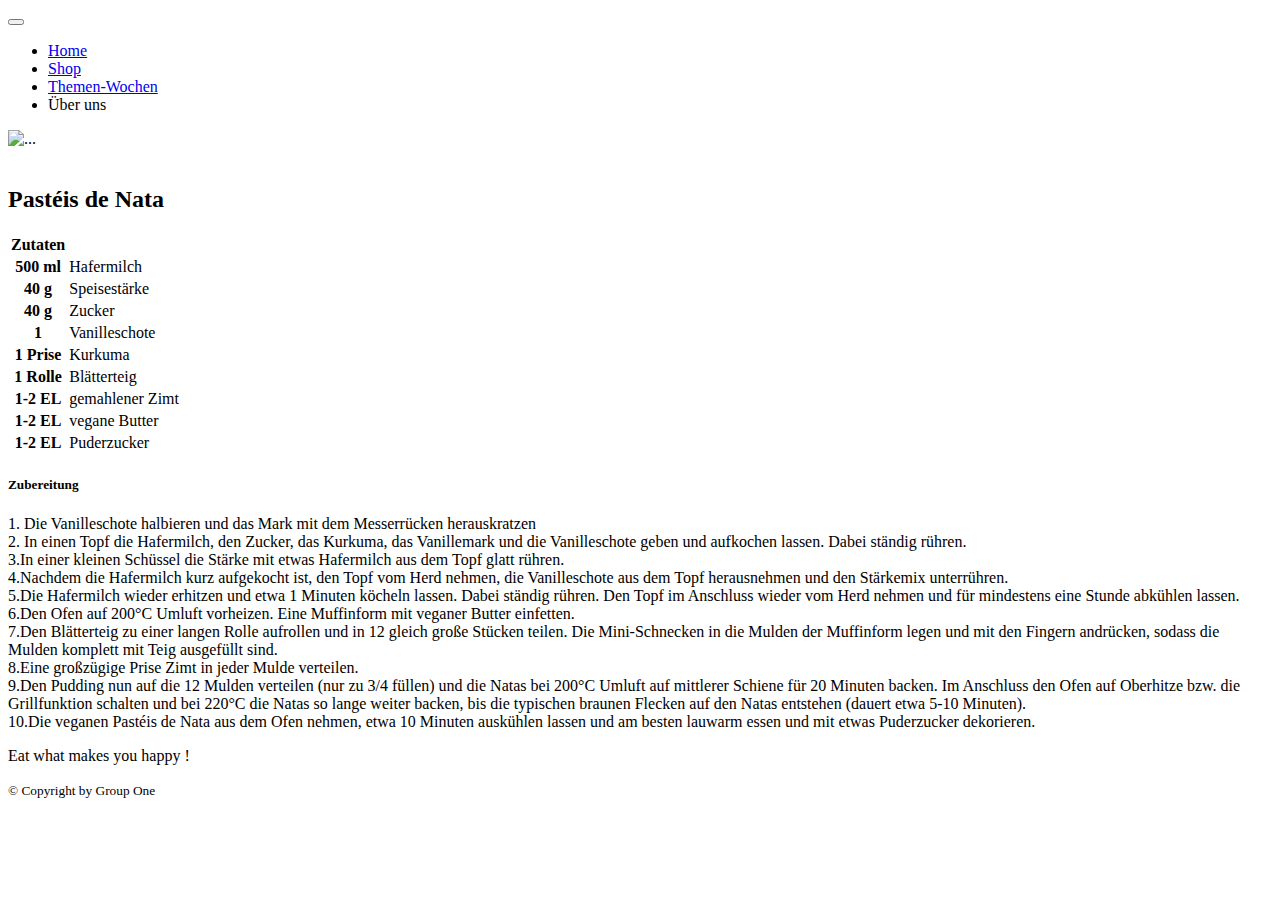
==== index.html @ 095f592e "Erster push Lukas-Branch" ====
<!DOCTYPE html>
<html lang="en">
<head>
    <meta charset="UTF-8">
    <meta http-equiv="X-UA-Compatible" content="IE=edge">
    <meta name="viewport" content="width=device-width, initial-scale=1.0">
    <link rel="stylesheet" href="https://cdnjs.cloudflare.com/ajax/libs/font-awesome/4.7.0/css/font-awesome.min.css">
    <link href="https://cdn.jsdelivr.net/npm/bootstrap@5.3.0-alpha1/dist/css/bootstrap.min.css" rel="stylesheet" integrity="sha384-GLhlTQ8iRABdZLl6O3oVMWSktQOp6b7In1Zl3/Jr59b6EGGoI1aFkw7cmDA6j6gD" crossorigin="anonymous">
    <title>Cookbook</title>
</head>
<nav class="navbar navbar-expand-lg bg-dark ">
  <div class="container-fluid ">
    <a class="navbar-brand text-light" href="#"><ion-icon name="pizza-outline"></ion-icon></a>
    <button class="navbar-toggler" type="button" data-bs-toggle="collapse" data-bs-target="#navbarNav" aria-controls="navbarNav" aria-expanded="false" aria-label="Toggle navigation">
      <span class="navbar-toggler-icon "></span>
    </button>
    <div class="collapse navbar-collapse" id="navbarNav">
      <ul class="navbar-nav">
        <li class="nav-item">
          <a class="nav-link active text-light" aria-current="page" href="#">Home</a>
        </li>
        <li class="nav-item">
          <a class="nav-link text-light" href="#">Shop</a>
        </li>
        <li class="nav-item">
          <a class="nav-link text-light" href="#">Themen-Wochen</a>
        </li>
        <li class="nav-item">
          <a class="nav-link text-light">Über uns</a>
        </li>
      </ul>
    </div>
  </div>
</nav>
<body>
  </div>
  <div class="container text-center">
    <div class="row justify-content-md-center">
      <div class="col">
      </div>
      <div class="col-md-8 mt-5"> 
        <img src="https://images.unsplash.com/photo-1588685677649-06a3c1d32783?ixlib=rb-4.0.3&ixid=MnwxMjA3fDB8MHxwaG90by1wYWdlfHx8fGVufDB8fHx8&auto=format&fit=crop&w=711&q=80"
        class="img-fluid" alt="..."> 
        <br> <br>
        <h2>Pastéis de Nata</h2>
      </div>
    <div class="col"> 
    </div>
  </div>
  <div class="container text-center">
    <div class="row justify-content-md-center">
      <div class="col-md-1">
      </div>
      <div class="col-md-3">
        <div class="table-responsive-md-3">
          <table class="table">
            <thead>
              <tr>
                <th scope="col">Zutaten</th>
              </tr>
            </thead>
            <tbody>
              <tr>
                <th scope="row">500 ml</th>
                <td>Hafermilch</td>
              </tr>
              <tr>
                <th scope="row">40 g</th>
                <td>Speisestärke</td>
              </tr>
              <tr>
                <th scope="row">40 g</th>
                <td>Zucker</td>
                </tr>
              <tr>
                <th scope="row">1</th>
                <td>Vanilleschote</td>
              </tr>
              <tr>
                <th scope="row">1 Prise</th>
                <td>Kurkuma</td>
              </tr>
              <tr>
                <th scope="row">1 Rolle</th>
                <td>Blätterteig</td>
              </tr>
              <tr>
                <th scope="row">1-2 EL</th>
                <td>gemahlener Zimt</td>
              </tr>
              <tr>
                <th scope="row">1-2 EL</th>
                <td>vegane Butter</td>
              </tr>
              <tr>
                <th scope="row">1-2 EL</th>
                <td>Puderzucker</td>
              </tr>
            </tbody>
          </table>
        </div>
      </div>
      <div class="col-md-1">
      </div>
      <div class="col-md-5">
        <h5>Zubereitung</h5>
        <div class="container text-center">
          <div class="row text-start mb-3">
              1. Die Vanilleschote halbieren und das Mark mit dem Messerrücken herauskratzen
            </div>
            <div class="row text-start mb-3">
              2. In einen Topf die Hafermilch, den Zucker, das Kurkuma, das Vanillemark und die Vanilleschote geben und aufkochen lassen. Dabei ständig rühren.
            </div>
            <div class="row text-start mb-3">
              3.In einer kleinen Schüssel die Stärke mit etwas Hafermilch aus dem Topf glatt rühren.
            </div>
            <div class="row text-start mb-3">
              4.Nachdem die Hafermilch kurz aufgekocht ist, den Topf vom Herd nehmen, die Vanilleschote aus dem Topf herausnehmen und den Stärkemix unterrühren.
            </div>
            <div class="row text-start mb-3">
              5.Die Hafermilch wieder erhitzen und etwa 1 Minuten köcheln lassen. Dabei ständig rühren. Den Topf im Anschluss wieder vom Herd nehmen und für mindestens eine Stunde abkühlen lassen.
            </div>
            <div class="row text-start mb-3">
              6.Den Ofen auf 200°C Umluft vorheizen. Eine Muffinform mit veganer Butter einfetten.
            </div>
            <div class="row text-start mb-3">
              7.Den Blätterteig zu einer langen Rolle aufrollen und in 12 gleich große Stücken teilen. Die Mini-Schnecken in die Mulden der Muffinform legen und mit den Fingern andrücken, sodass die Mulden komplett mit Teig ausgefüllt sind.
            </div>
            <div class="row text-start mb-3">
              8.Eine großzügige Prise Zimt in jeder Mulde verteilen.
            </div>
            <div class="row text-start mb-3">
              9.Den Pudding nun auf die 12 Mulden verteilen (nur zu 3/4 füllen) und die Natas bei 200°C Umluft auf mittlerer Schiene für 20 Minuten backen. Im Anschluss den Ofen auf Oberhitze bzw. die Grillfunktion schalten und bei 220°C die Natas so lange weiter backen, bis die typischen braunen Flecken auf den Natas entstehen (dauert etwa 5-10 Minuten).
            </div>
            <div class="row text-start mb-3">
              10.Die veganen Pastéis de Nata aus dem Ofen nehmen, etwa 10 Minuten auskühlen lassen und am besten lauwarm essen und mit etwas Puderzucker dekorieren.
            </div>
          </div>
      </div>

    
    </div>
  </div>

  <footer class="bg-dark py-4 mt-5">
    <div class="container text-light text-center">
      <p class="display-5 mb-3" > Eat what makes you happy !</p>
      <small class="text-white-50">&copy; Copyright by Group One</small>
    </div>
  </footer>
  <script type="module" src="https://unpkg.com/ionicons@5.5.2/dist/ionicons/ionicons.esm.js"></script>
<script nomodule src="https://unpkg.com/ionicons@5.5.2/dist/ionicons/ionicons.js"></script>
</body>


</html>
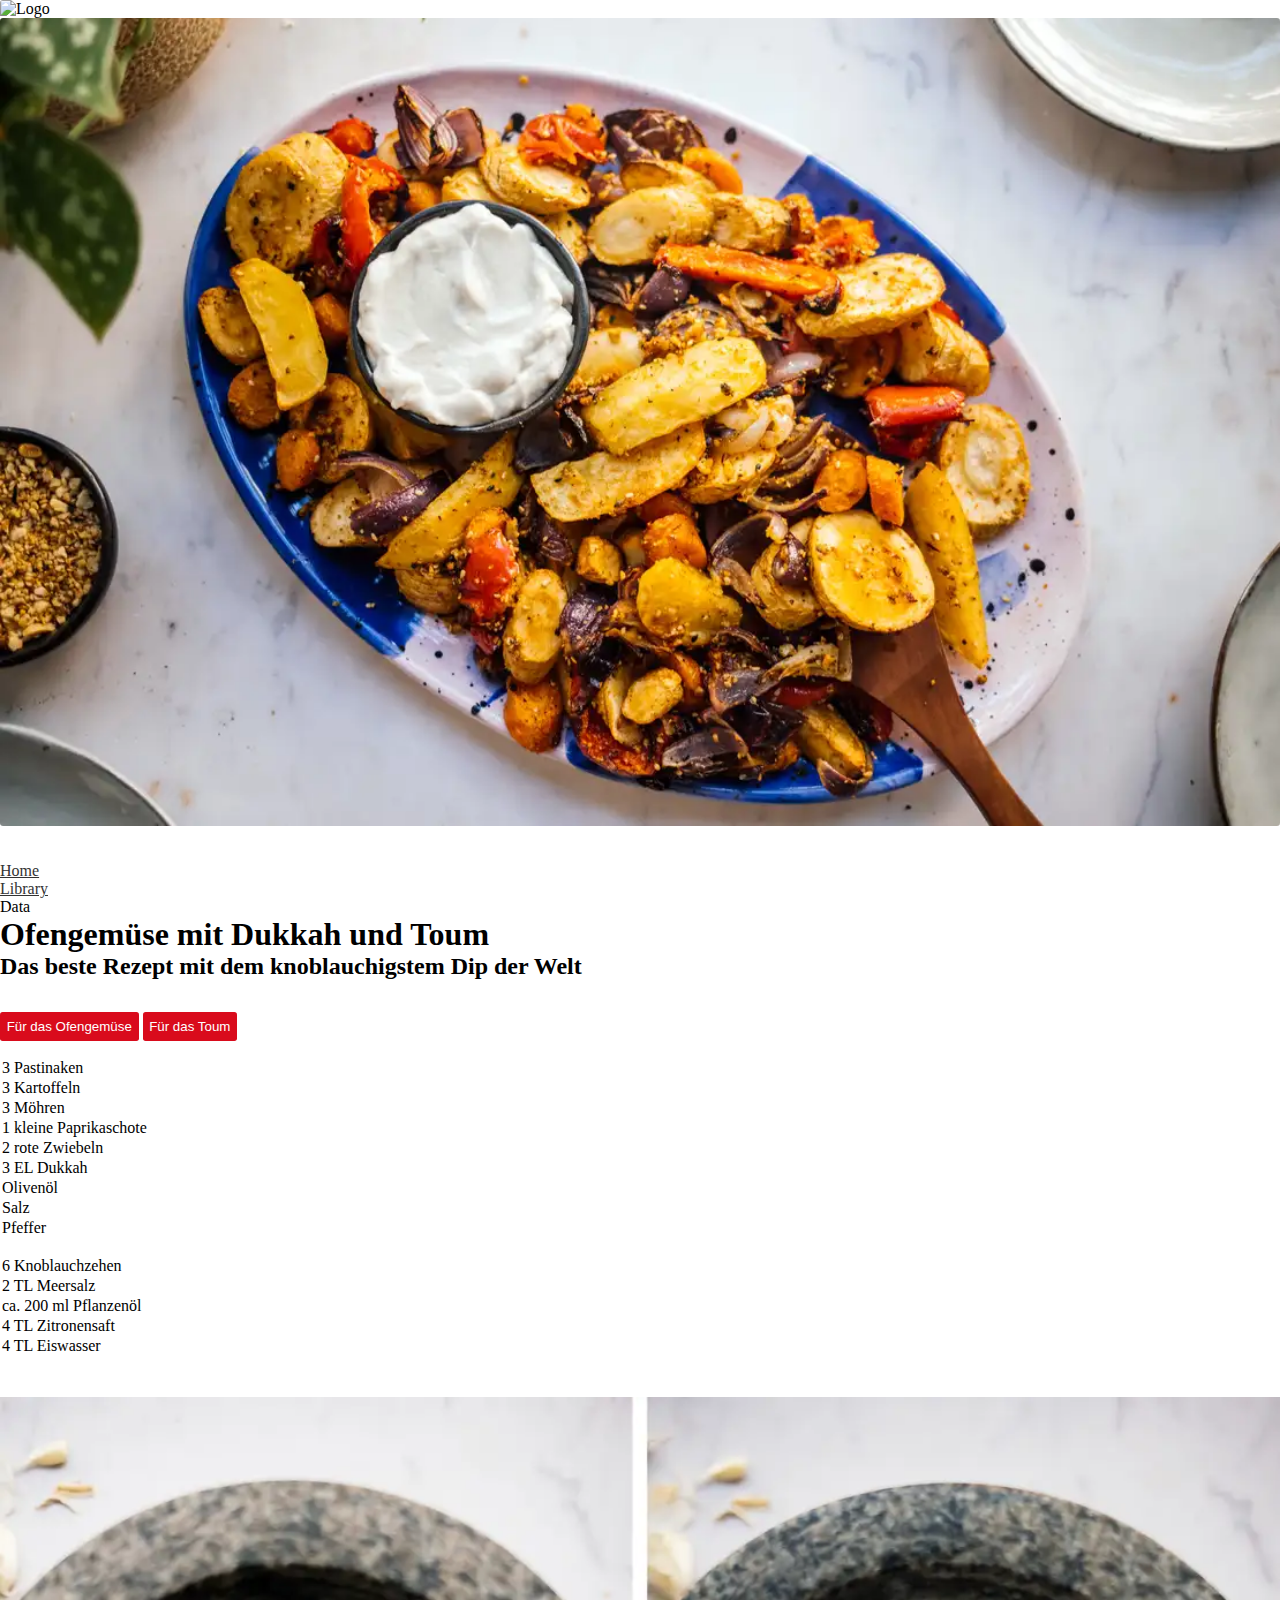
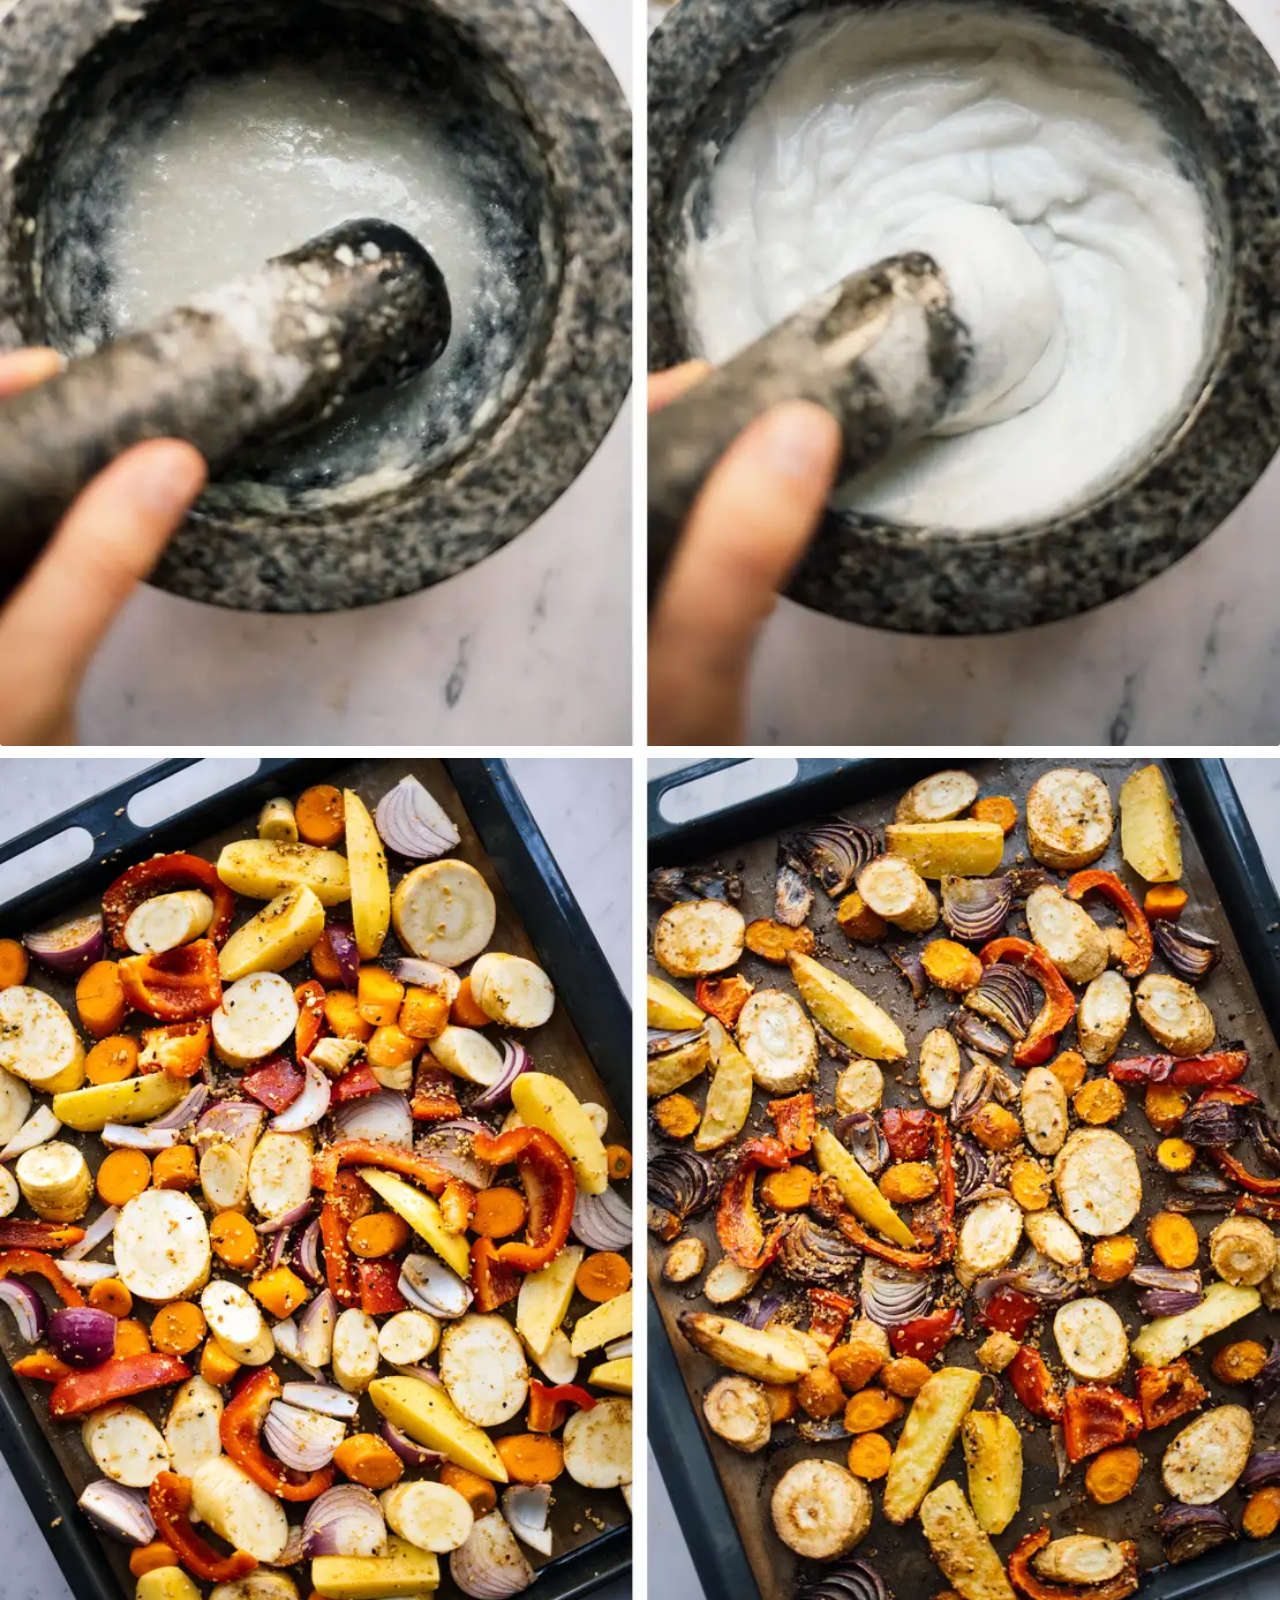
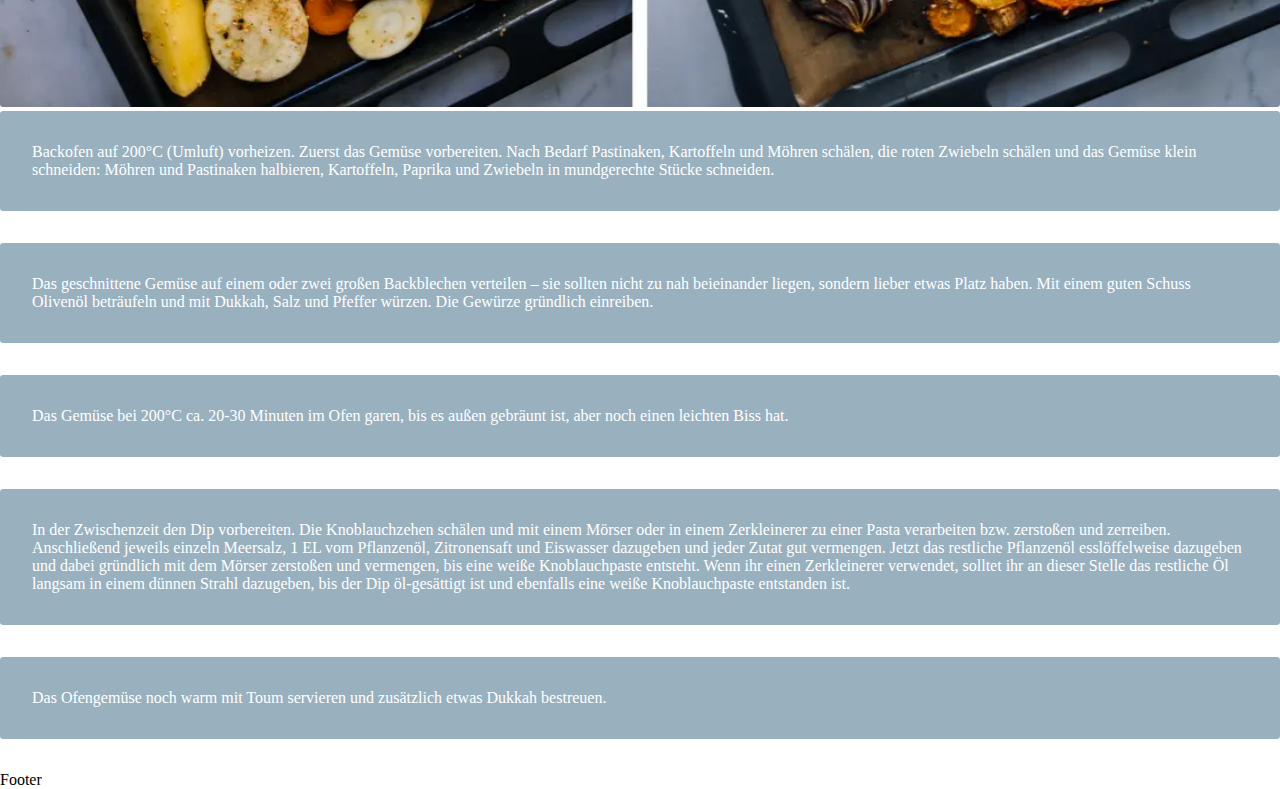
==== commit 716d9689: "Micha_rezept" ====
--- a/index.html
+++ b/index.html
@@ -4,153 +4,133 @@
     <meta charset="UTF-8">
     <meta http-equiv="X-UA-Compatible" content="IE=edge">
     <meta name="viewport" content="width=device-width, initial-scale=1.0">
-    <link rel="stylesheet" href="https://cdnjs.cloudflare.com/ajax/libs/font-awesome/4.7.0/css/font-awesome.min.css">
+    <link rel="stylesheet" href="style.css">
     <link href="https://cdn.jsdelivr.net/npm/bootstrap@5.3.0-alpha1/dist/css/bootstrap.min.css" rel="stylesheet" integrity="sha384-GLhlTQ8iRABdZLl6O3oVMWSktQOp6b7In1Zl3/Jr59b6EGGoI1aFkw7cmDA6j6gD" crossorigin="anonymous">
-    <title>Cookbook</title>
+    <title>Document</title>
 </head>
-<nav class="navbar navbar-expand-lg bg-dark ">
-  <div class="container-fluid ">
-    <a class="navbar-brand text-light" href="#"><ion-icon name="pizza-outline"></ion-icon></a>
-    <button class="navbar-toggler" type="button" data-bs-toggle="collapse" data-bs-target="#navbarNav" aria-controls="navbarNav" aria-expanded="false" aria-label="Toggle navigation">
-      <span class="navbar-toggler-icon "></span>
-    </button>
-    <div class="collapse navbar-collapse" id="navbarNav">
-      <ul class="navbar-nav">
-        <li class="nav-item">
-          <a class="nav-link active text-light" aria-current="page" href="#">Home</a>
-        </li>
-        <li class="nav-item">
-          <a class="nav-link text-light" href="#">Shop</a>
-        </li>
-        <li class="nav-item">
-          <a class="nav-link text-light" href="#">Themen-Wochen</a>
-        </li>
-        <li class="nav-item">
-          <a class="nav-link text-light">Über uns</a>
-        </li>
-      </ul>
+<body>
+<div class="container-fluid"></div>
+    
+<div class="row">
+        <div class="col-md-8 mx-auto">
+            <div><img src="" alt="Logo"></div>
+        </div>
+    
+    <div class="row">
+        <div class="col-md-8 mx-auto">
+            <div>
+                <img src="img/ofengemuese-07.webp" alt="" width="100%">
+            </div>
+            <nav aria-label="breadcrumb">
+                <ol class="breadcrumb">
+                    <li class="breadcrumb-item"><a href="#">Home</a></li>
+                    <li class="breadcrumb-item"><a href="#">Library</a></li>
+                    <li class="breadcrumb-item active" aria-current="page">Data</li>
+                </ol>
+            </nav>
+            <div>
+                <h1>Ofengemüse mit Dukkah und Toum</h1>
+                <h2>Das beste Rezept mit dem knoblauchigstem Dip der Welt</h2>
+            </div>
     </div>
-  </div>
-</nav>
-<body>
-  </div>
-  <div class="container text-center">
-    <div class="row justify-content-md-center">
-      <div class="col">
-      </div>
-      <div class="col-md-8 mt-5"> 
-        <img src="https://images.unsplash.com/photo-1588685677649-06a3c1d32783?ixlib=rb-4.0.3&ixid=MnwxMjA3fDB8MHxwaG90by1wYWdlfHx8fGVufDB8fHx8&auto=format&fit=crop&w=711&q=80"
-        class="img-fluid" alt="..."> 
-        <br> <br>
-        <h2>Pastéis de Nata</h2>
-      </div>
-    <div class="col"> 
+    
+    <div class="row">      
+            <div class="col-md-8 mx-auto">
+                
+                <div class="row content">
+                <div class="col-4">
+                    
+                        <button class="btn-rezept" type="button" data-bs-toggle="collapse" data-bs-target="#ofengemuese" aria-expanded="false" aria-controls="ofengemuese">
+                    Für das Ofengemüse
+                    </button>
+                    
+                    <button class="btn-rezept" type="button" data-bs-toggle="collapse" data-bs-target="#toum" aria-expanded="false" aria-controls="toum">
+                    Für das Toum
+                    </button>
+                    
+                    <div class="collapse" id="ofengemuese">
+                        <div class="card card-body">
+                            <table class="table">
+                            <tbody>
+                            <tr>
+                                <td>3 Pastinaken</td>
+                            </tr>
+                            <tr>
+                                <td>3 Kartoffeln</td>
+                            </tr>
+                            <tr>
+                                <td>3 Möhren</td>
+                            </tr>
+                            <tr>
+                                <td>1 kleine Paprikaschote</td>
+                            </tr>
+                            <tr>
+                                <td>2 rote Zwiebeln</td>
+                            </tr>
+                            <tr>
+                                <td>3 EL Dukkah</td>
+                            </tr>
+                            <tr>
+                                <td>Olivenöl</td>
+                            </tr>
+                            <tr>
+                                <td>Salz</td>
+                            </tr>
+                            <tr>
+                                <td>Pfeffer</td>
+                            </tr>
+                            </tbody>
+                            </table>
+                        </div>
+                    </div>
+
+                    <div class="collapse" id="toum">
+                        <div class="card card-body">
+                            <table class="table">
+                            <tbody>
+                            <tr>
+                                <td>6 Knoblauchzehen</td>
+                            </tr>
+                            <tr>
+                                <td>2 TL Meersalz</td>
+                            </tr>
+                            <tr>
+                                <td>ca. 200 ml Pflanzenöl</td>
+                            </tr>
+                            <tr>
+                                <td>4 TL Zitronensaft</td>
+                            </tr>
+                            <tr>
+                                <td>4 TL Eiswasser</td>
+                            </tr>
+                            </tbody>
+                            </table>
+                        </div>
+                    </div>
+                    <div class="gallery">
+                        <img src="img/ofengemuese-hoch2.webp" alt="" width="100%">
+                        <img src="img/ofengemuese-hoch1.webp" alt="" width="100%">
+                    </div>                   
+                </div>
+            
+            <div class="col-8 zubereitung">
+                <p>Backofen auf 200°C (Umluft) vorheizen. Zuerst das Gemüse vorbereiten. Nach Bedarf Pastinaken, Kartoffeln und Möhren schälen, die roten Zwiebeln schälen und das Gemüse klein schneiden: Möhren und Pastinaken halbieren, Kartoffeln, Paprika und Zwiebeln in mundgerechte Stücke schneiden.</p>
+
+                <p>Das geschnittene Gemüse auf einem oder zwei großen Backblechen verteilen – sie sollten nicht zu nah beieinander liegen, sondern lieber etwas Platz haben. Mit einem guten Schuss Olivenöl beträufeln und mit Dukkah, Salz und Pfeffer würzen. Die Gewürze gründlich einreiben.</p>
+                    
+                <p>Das Gemüse bei 200°C ca. 20-30 Minuten im Ofen garen, bis es außen gebräunt ist, aber noch einen leichten Biss hat.</p>
+                    
+                <p>In der Zwischenzeit den Dip vorbereiten. Die Knoblauchzehen schälen und mit einem Mörser oder in einem Zerkleinerer zu einer Pasta verarbeiten bzw. zerstoßen und zerreiben. Anschließend jeweils einzeln Meersalz, 1 EL vom Pflanzenöl, Zitronensaft und Eiswasser dazugeben und jeder Zutat gut vermengen. Jetzt das restliche Pflanzenöl esslöffelweise dazugeben und dabei gründlich mit dem Mörser zerstoßen und vermengen, bis eine weiße Knoblauchpaste entsteht. Wenn ihr einen Zerkleinerer verwendet, solltet ihr an dieser Stelle das restliche Öl langsam in einem dünnen Strahl dazugeben, bis der Dip öl-gesättigt ist und ebenfalls eine weiße Knoblauchpaste entstanden ist.</p>
+                    
+                <p>Das Ofengemüse noch warm mit Toum servieren und zusätzlich etwas Dukkah bestreuen.</p>
+            </div>
+        </div>
     </div>
-  </div>
-  <div class="container text-center">
-    <div class="row justify-content-md-center">
-      <div class="col-md-1">
-      </div>
-      <div class="col-md-3">
-        <div class="table-responsive-md-3">
-          <table class="table">
-            <thead>
-              <tr>
-                <th scope="col">Zutaten</th>
-              </tr>
-            </thead>
-            <tbody>
-              <tr>
-                <th scope="row">500 ml</th>
-                <td>Hafermilch</td>
-              </tr>
-              <tr>
-                <th scope="row">40 g</th>
-                <td>Speisestärke</td>
-              </tr>
-              <tr>
-                <th scope="row">40 g</th>
-                <td>Zucker</td>
-                </tr>
-              <tr>
-                <th scope="row">1</th>
-                <td>Vanilleschote</td>
-              </tr>
-              <tr>
-                <th scope="row">1 Prise</th>
-                <td>Kurkuma</td>
-              </tr>
-              <tr>
-                <th scope="row">1 Rolle</th>
-                <td>Blätterteig</td>
-              </tr>
-              <tr>
-                <th scope="row">1-2 EL</th>
-                <td>gemahlener Zimt</td>
-              </tr>
-              <tr>
-                <th scope="row">1-2 EL</th>
-                <td>vegane Butter</td>
-              </tr>
-              <tr>
-                <th scope="row">1-2 EL</th>
-                <td>Puderzucker</td>
-              </tr>
-            </tbody>
-          </table>
+    <div class="row">
+        <div class="col-md-8 mx-auto">
+            Footer
         </div>
-      </div>
-      <div class="col-md-1">
-      </div>
-      <div class="col-md-5">
-        <h5>Zubereitung</h5>
-        <div class="container text-center">
-          <div class="row text-start mb-3">
-              1. Die Vanilleschote halbieren und das Mark mit dem Messerrücken herauskratzen
-            </div>
-            <div class="row text-start mb-3">
-              2. In einen Topf die Hafermilch, den Zucker, das Kurkuma, das Vanillemark und die Vanilleschote geben und aufkochen lassen. Dabei ständig rühren.
-            </div>
-            <div class="row text-start mb-3">
-              3.In einer kleinen Schüssel die Stärke mit etwas Hafermilch aus dem Topf glatt rühren.
-            </div>
-            <div class="row text-start mb-3">
-              4.Nachdem die Hafermilch kurz aufgekocht ist, den Topf vom Herd nehmen, die Vanilleschote aus dem Topf herausnehmen und den Stärkemix unterrühren.
-            </div>
-            <div class="row text-start mb-3">
-              5.Die Hafermilch wieder erhitzen und etwa 1 Minuten köcheln lassen. Dabei ständig rühren. Den Topf im Anschluss wieder vom Herd nehmen und für mindestens eine Stunde abkühlen lassen.
-            </div>
-            <div class="row text-start mb-3">
-              6.Den Ofen auf 200°C Umluft vorheizen. Eine Muffinform mit veganer Butter einfetten.
-            </div>
-            <div class="row text-start mb-3">
-              7.Den Blätterteig zu einer langen Rolle aufrollen und in 12 gleich große Stücken teilen. Die Mini-Schnecken in die Mulden der Muffinform legen und mit den Fingern andrücken, sodass die Mulden komplett mit Teig ausgefüllt sind.
-            </div>
-            <div class="row text-start mb-3">
-              8.Eine großzügige Prise Zimt in jeder Mulde verteilen.
-            </div>
-            <div class="row text-start mb-3">
-              9.Den Pudding nun auf die 12 Mulden verteilen (nur zu 3/4 füllen) und die Natas bei 200°C Umluft auf mittlerer Schiene für 20 Minuten backen. Im Anschluss den Ofen auf Oberhitze bzw. die Grillfunktion schalten und bei 220°C die Natas so lange weiter backen, bis die typischen braunen Flecken auf den Natas entstehen (dauert etwa 5-10 Minuten).
-            </div>
-            <div class="row text-start mb-3">
-              10.Die veganen Pastéis de Nata aus dem Ofen nehmen, etwa 10 Minuten auskühlen lassen und am besten lauwarm essen und mit etwas Puderzucker dekorieren.
-            </div>
-          </div>
-      </div>
-
-    
     </div>
-  </div>
-
-  <footer class="bg-dark py-4 mt-5">
-    <div class="container text-light text-center">
-      <p class="display-5 mb-3" > Eat what makes you happy !</p>
-      <small class="text-white-50">&copy; Copyright by Group One</small>
-    </div>
-  </footer>
-  <script type="module" src="https://unpkg.com/ionicons@5.5.2/dist/ionicons/ionicons.esm.js"></script>
-<script nomodule src="https://unpkg.com/ionicons@5.5.2/dist/ionicons/ionicons.js"></script>
+    <script src="https://cdn.jsdelivr.net/npm/bootstrap@5.3.0-alpha1/dist/js/bootstrap.bundle.min.js" integrity="sha384-w76AqPfDkMBDXo30jS1Sgez6pr3x5MlQ1ZAGC+nuZB+EYdgRZgiwxhTBTkF7CXvN" crossorigin="anonymous"></script>
 </body>
-
-
-</html>
+</html>--- a/style.css
+++ b/style.css
@@ -0,0 +1,53 @@
+* {
+    margin: 0;
+    padding: 0;
+}
+
+img {
+    border-radius: 0.2em;
+}
+
+.container {
+    max-width: 1280px;
+}
+
+.breadcrumb {
+    margin-top: 2em;
+}
+
+.breadcrumb li a {
+    list-style: none;
+    color: #333;
+}
+
+.content {
+    padding-top: 2em;
+}
+
+.btn-rezept {
+    background-color: #D90B1C;
+    color: white;
+    border: none;
+    border-radius: 0.2em;
+    padding: 0.5em;
+}
+
+.card {
+    margin-top:1em;
+}
+
+.gallery {
+    padding-top: 2em;
+}
+
+.gallery img {
+    padding-top:0.5em
+}
+
+.zubereitung p {
+    background-color: #99B1BF;
+    color: white;
+    padding: 2em;
+    margin-bottom: 2em;
+    border-radius: 0.2em;
+}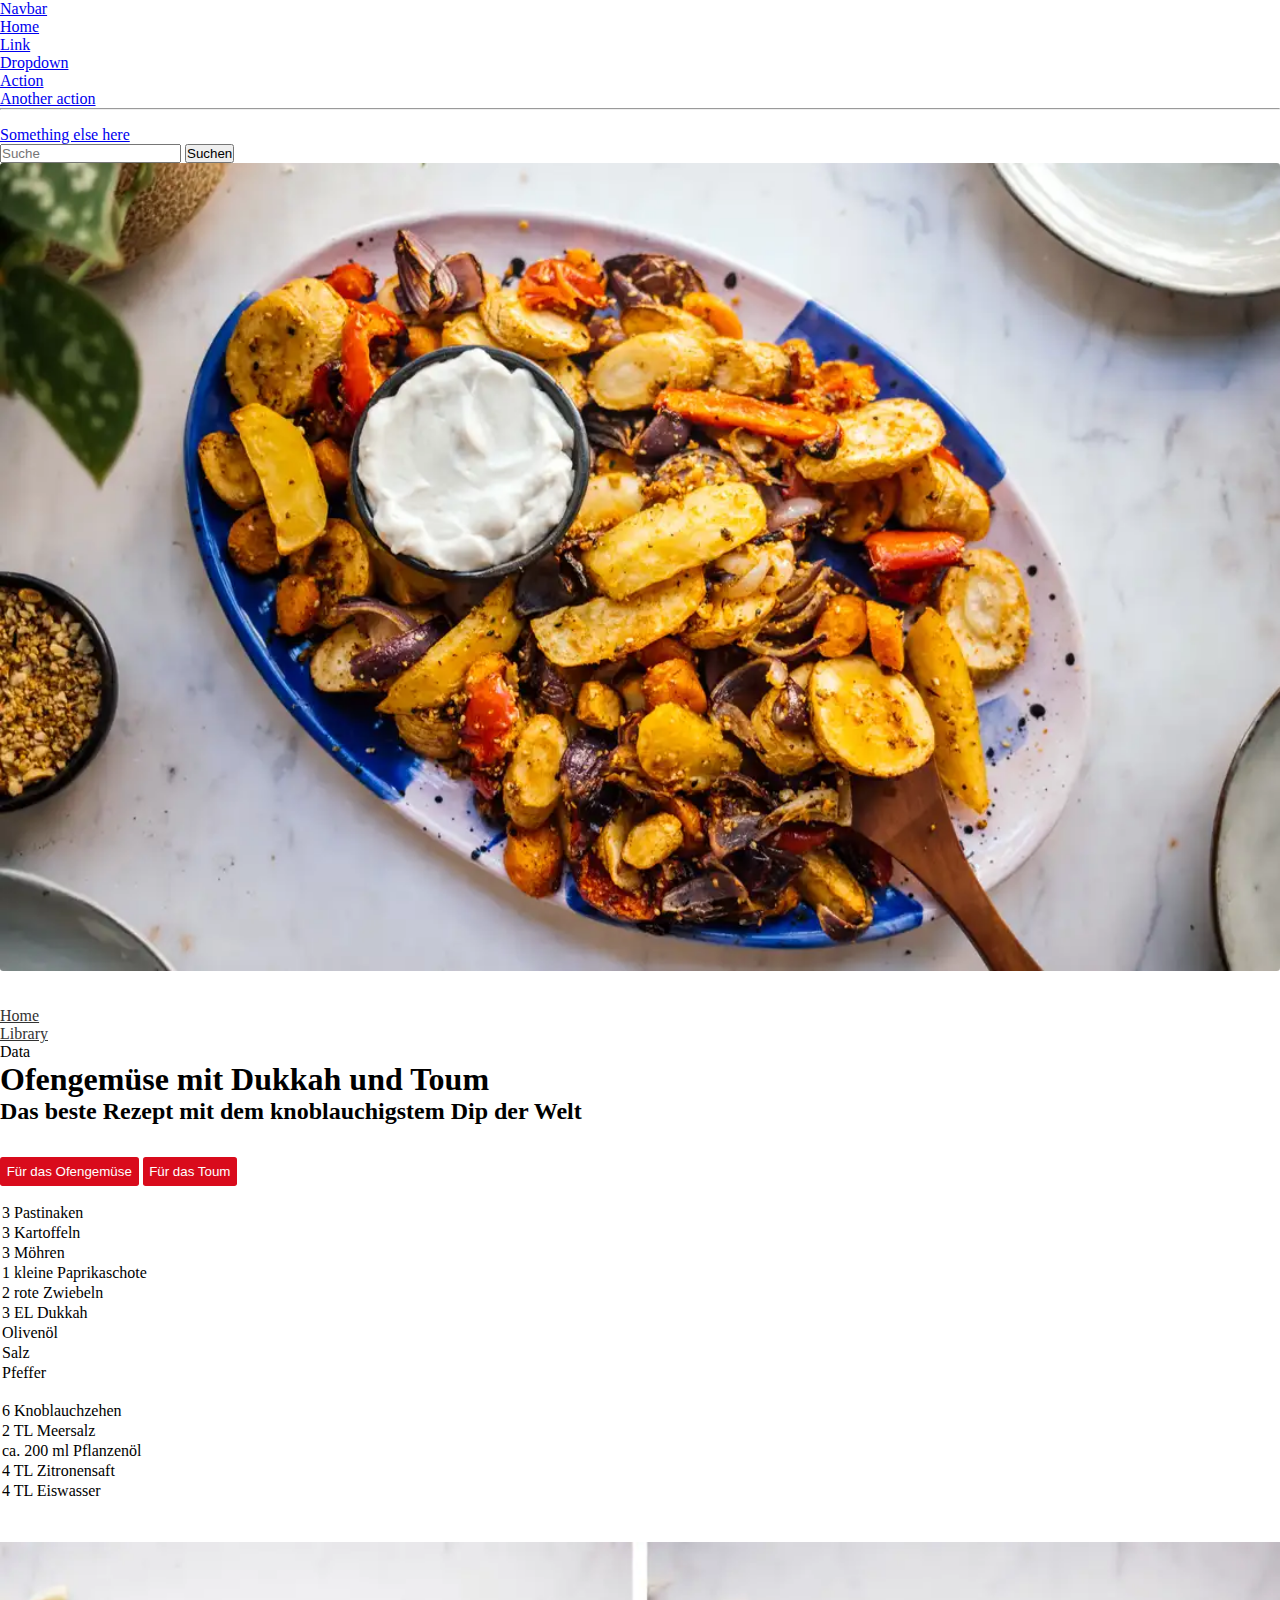
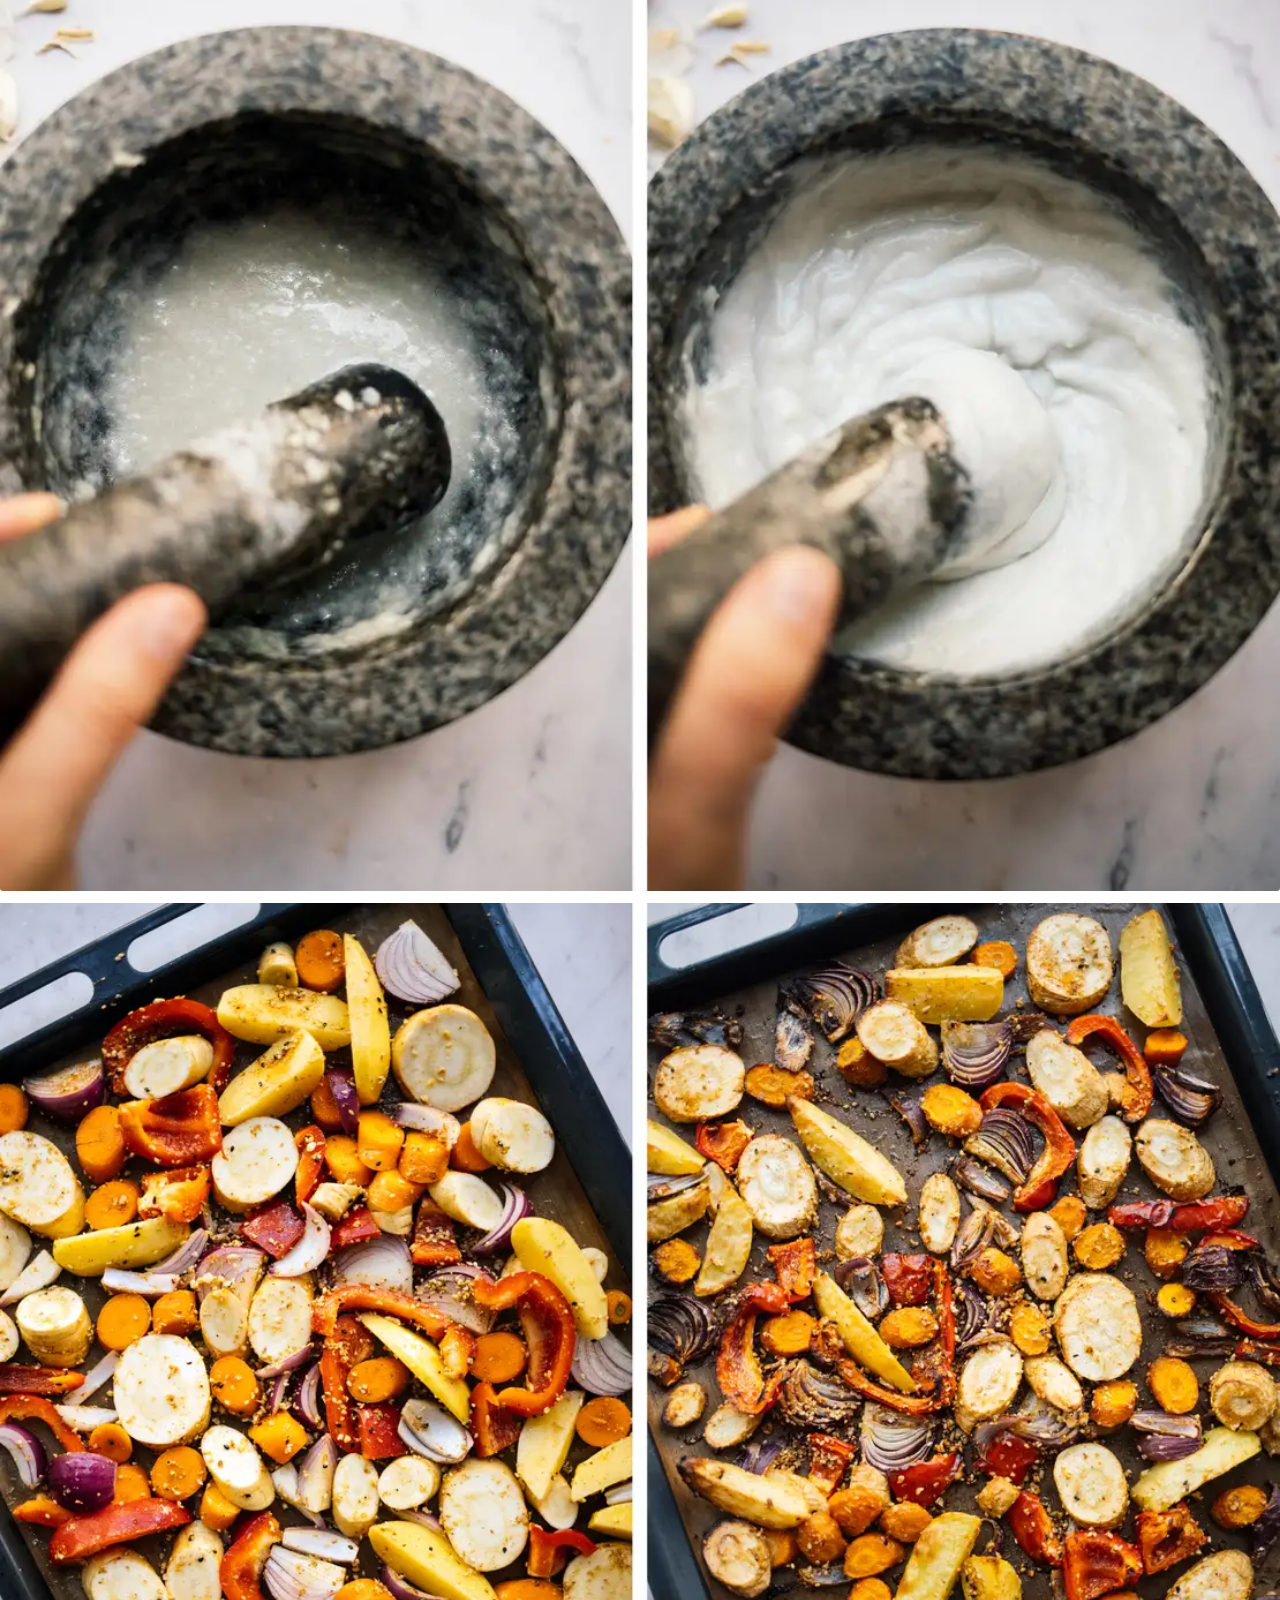
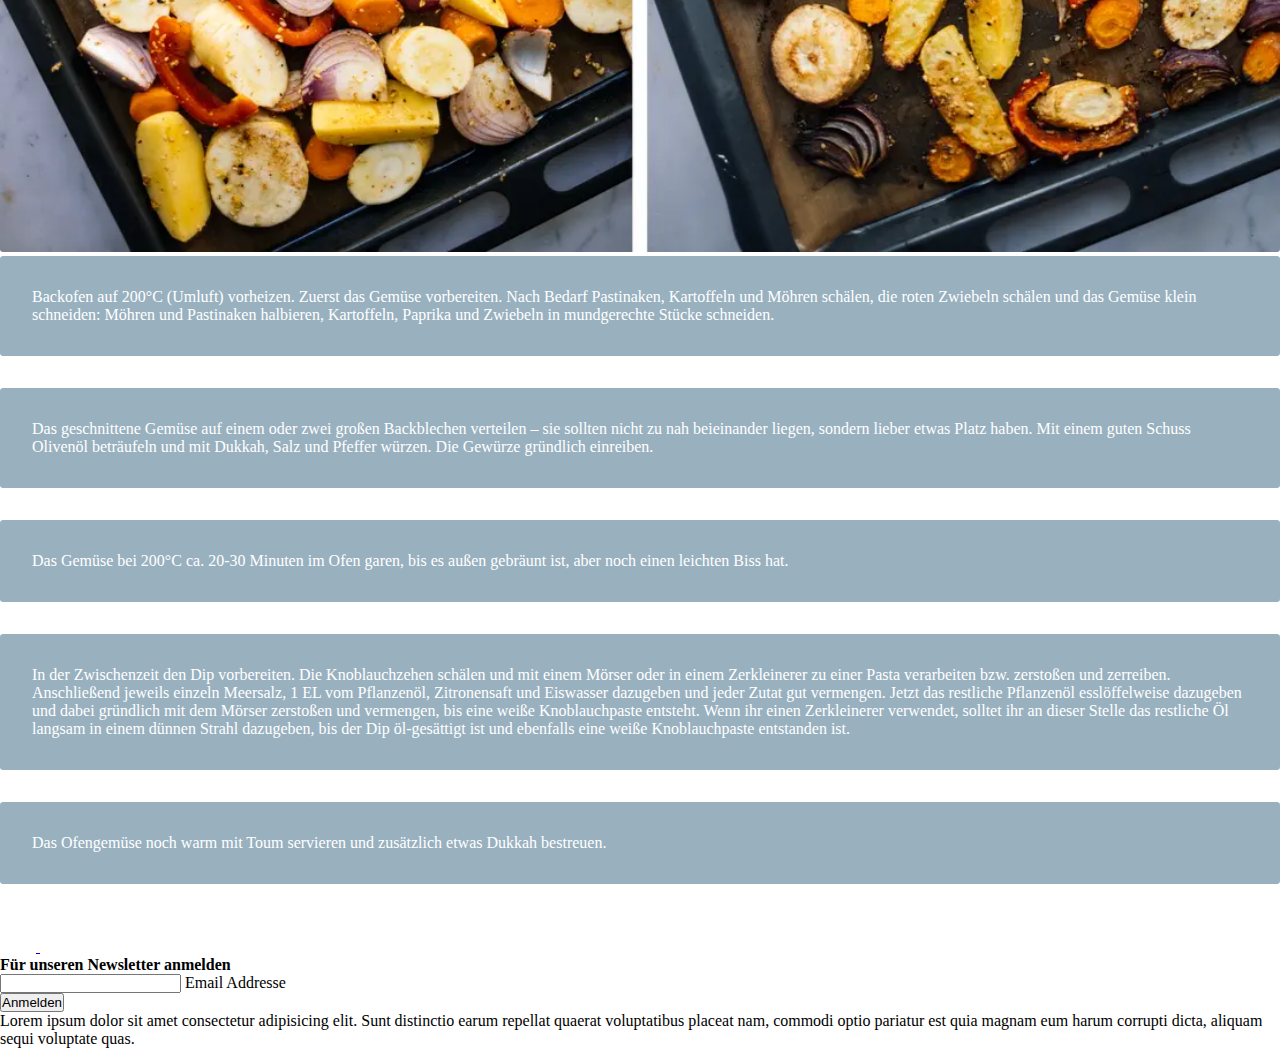
==== commit cfc6b67a: "fused navbar/footer(FS) and main(MG)" ====
--- a/index.html
+++ b/index.html
@@ -1,136 +1,251 @@
 <!DOCTYPE html>
 <html lang="en">
+
 <head>
     <meta charset="UTF-8">
     <meta http-equiv="X-UA-Compatible" content="IE=edge">
     <meta name="viewport" content="width=device-width, initial-scale=1.0">
+    <link href="https://cdn.jsdelivr.net/npm/bootstrap@5.3.0-alpha1/dist/css/bootstrap.min.css" rel="stylesheet"
+        integrity="sha384-GLhlTQ8iRABdZLl6O3oVMWSktQOp6b7In1Zl3/Jr59b6EGGoI1aFkw7cmDA6j6gD" crossorigin="anonymous">
     <link rel="stylesheet" href="style.css">
-    <link href="https://cdn.jsdelivr.net/npm/bootstrap@5.3.0-alpha1/dist/css/bootstrap.min.css" rel="stylesheet" integrity="sha384-GLhlTQ8iRABdZLl6O3oVMWSktQOp6b7In1Zl3/Jr59b6EGGoI1aFkw7cmDA6j6gD" crossorigin="anonymous">
     <title>Document</title>
 </head>
+
 <body>
-<div class="container-fluid"></div>
-    
-<div class="row">
-        <div class="col-md-8 mx-auto">
-            <div><img src="" alt="Logo"></div>
-        </div>
-    
+    <div class="container-fluid"></div>
     <div class="row">
         <div class="col-md-8 mx-auto">
-            <div>
-                <img src="img/ofengemuese-07.webp" alt="" width="100%">
+            <header>
+                <!--Navbar-->
+                <nav class="navbar navbar-expand-lg bg-dark" data-bs-theme="dark">
+                    <div class="container-fluid">
+                        <a class="navbar-brand" href="#">Navbar</a>
+                        <button class="navbar-toggler" type="button" data-bs-toggle="collapse"
+                            data-bs-target="#navbarSupportedContent" aria-controls="navbarSupportedContent"
+                            aria-expanded="false" aria-label="Toggle navigation">
+                            <span class="navbar-toggler-icon"></span>
+                        </button>
+                        <div class="collapse navbar-collapse" id="navbarSupportedContent">
+                            <ul class="navbar-nav me-auto mb-2 mb-lg-0">
+                                <li class="nav-item">
+                                    <a class="nav-link active" aria-current="page" href="./index.html">Home</a>
+                                </li>
+                                <li class="nav-item">
+                                    <a class="nav-link" href="#">Link</a>
+                                </li>
+                                <li class="nav-item dropdown">
+                                    <a class="nav-link dropdown-toggle" href="#" role="button" data-bs-toggle="dropdown"
+                                        aria-expanded="false">
+                                        Dropdown
+                                    </a>
+                                    <ul class="dropdown-menu">
+                                        <li><a class="dropdown-item" href="#">Action</a></li>
+                                        <li><a class="dropdown-item" href="#">Another action</a></li>
+                                        <li>
+                                            <hr class="dropdown-divider">
+                                        </li>
+                                        <li><a class="dropdown-item" href="#">Something else here</a></li>
+                                    </ul>
+                                </li>
+                            </ul>
+                            <form class="d-flex" role="search">
+                                <input class="form-control me-2" type="search" placeholder="Suche" aria-label="Search">
+                                <button class="btn btn-outline-success" type="submit">Suchen</button>
+                            </form>
+                        </div>
+                    </div>
+                </nav>
+            </header>
+            <main>
+                <div>
+                    <img src="img/ofengemuese-07.webp" alt="" width="100%">
+                </div>
+                <nav aria-label="breadcrumb">
+                    <ol class="breadcrumb">
+                        <li class="breadcrumb-item"><a href="#">Home</a></li>
+                        <li class="breadcrumb-item"><a href="#">Library</a></li>
+                        <li class="breadcrumb-item active" aria-current="page">Data</li>
+                    </ol>
+                </nav>
+                <div>
+                    <h1>Ofengemüse mit Dukkah und Toum</h1>
+                    <h2>Das beste Rezept mit dem knoblauchigstem Dip der Welt</h2>
+                </div>
+        </div>
+        <div class="row">
+            <div class="col-md-8 mx-auto">
+                <div class="row content">
+                    <div class="col-4">
+                        <button class="btn-rezept" type="button" data-bs-toggle="collapse" data-bs-target="#ofengemuese"
+                            aria-expanded="false" aria-controls="ofengemuese">
+                            Für das Ofengemüse
+                        </button>
+                        <button class="btn-rezept" type="button" data-bs-toggle="collapse" data-bs-target="#toum"
+                            aria-expanded="false" aria-controls="toum">
+                            Für das Toum
+                        </button>
+                        <div class="collapse" id="ofengemuese">
+                            <div class="card card-body">
+                                <table class="table">
+                                    <tbody>
+                                        <tr>
+                                            <td>3 Pastinaken</td>
+                                        </tr>
+                                        <tr>
+                                            <td>3 Kartoffeln</td>
+                                        </tr>
+                                        <tr>
+                                            <td>3 Möhren</td>
+                                        </tr>
+                                        <tr>
+                                            <td>1 kleine Paprikaschote</td>
+                                        </tr>
+                                        <tr>
+                                            <td>2 rote Zwiebeln</td>
+                                        </tr>
+                                        <tr>
+                                            <td>3 EL Dukkah</td>
+                                        </tr>
+                                        <tr>
+                                            <td>Olivenöl</td>
+                                        </tr>
+                                        <tr>
+                                            <td>Salz</td>
+                                        </tr>
+                                        <tr>
+                                            <td>Pfeffer</td>
+                                        </tr>
+                                    </tbody>
+                                </table>
+                            </div>
+                        </div>
+                        <div class="collapse" id="toum">
+                            <div class="card card-body">
+                                <table class="table">
+                                    <tbody>
+                                        <tr>
+                                            <td>6 Knoblauchzehen</td>
+                                        </tr>
+                                        <tr>
+                                            <td>2 TL Meersalz</td>
+                                        </tr>
+                                        <tr>
+                                            <td>ca. 200 ml Pflanzenöl</td>
+                                        </tr>
+                                        <tr>
+                                            <td>4 TL Zitronensaft</td>
+                                        </tr>
+                                        <tr>
+                                            <td>4 TL Eiswasser</td>
+                                        </tr>
+                                    </tbody>
+                                </table>
+                            </div>
+                        </div>
+                        <div class="gallery">
+                            <img src="img/ofengemuese-hoch2.webp" alt="" width="100%">
+                            <img src="img/ofengemuese-hoch1.webp" alt="" width="100%">
+                        </div>
+                    </div>
+                    <div class="col-8 zubereitung">
+                        <p>Backofen auf 200°C (Umluft) vorheizen. Zuerst das Gemüse vorbereiten. Nach Bedarf
+                            Pastinaken, Kartoffeln und Möhren schälen, die roten Zwiebeln schälen und das Gemüse
+                            klein schneiden: Möhren und Pastinaken halbieren, Kartoffeln, Paprika und Zwiebeln in
+                            mundgerechte Stücke schneiden.</p>
+                        <p>Das geschnittene Gemüse auf einem oder zwei großen Backblechen verteilen – sie sollten
+                            nicht zu nah beieinander liegen, sondern lieber etwas Platz haben. Mit einem guten
+                            Schuss Olivenöl beträufeln und mit Dukkah, Salz und Pfeffer würzen. Die Gewürze
+                            gründlich einreiben.</p>
+                        <p>Das Gemüse bei 200°C ca. 20-30 Minuten im Ofen garen, bis es außen gebräunt ist, aber
+                            noch einen leichten Biss hat.</p>
+                        <p>In der Zwischenzeit den Dip vorbereiten. Die Knoblauchzehen schälen und mit einem Mörser
+                            oder in einem Zerkleinerer zu einer Pasta verarbeiten bzw. zerstoßen und zerreiben.
+                            Anschließend jeweils einzeln Meersalz, 1 EL vom Pflanzenöl, Zitronensaft und Eiswasser
+                            dazugeben und jeder Zutat gut vermengen. Jetzt das restliche Pflanzenöl esslöffelweise
+                            dazugeben und dabei gründlich mit dem Mörser zerstoßen und vermengen, bis eine weiße
+                            Knoblauchpaste entsteht. Wenn ihr einen Zerkleinerer verwendet, solltet ihr an dieser
+                            Stelle das restliche Öl langsam in einem dünnen Strahl dazugeben, bis der Dip
+                            öl-gesättigt ist und ebenfalls eine weiße Knoblauchpaste entstanden ist.</p>
+                        <p>Das Ofengemüse noch warm mit Toum servieren und zusätzlich etwas Dukkah bestreuen.</p>
+                    </div>
+                </div>
             </div>
-            <nav aria-label="breadcrumb">
-                <ol class="breadcrumb">
-                    <li class="breadcrumb-item"><a href="#">Home</a></li>
-                    <li class="breadcrumb-item"><a href="#">Library</a></li>
-                    <li class="breadcrumb-item active" aria-current="page">Data</li>
-                </ol>
-            </nav>
-            <div>
-                <h1>Ofengemüse mit Dukkah und Toum</h1>
-                <h2>Das beste Rezept mit dem knoblauchigstem Dip der Welt</h2>
+            </main>
+            <div class="row">
+                <div class="col-md-8 mx-auto">
+                    <footer class="bg-dark text-center text-white">
+                        <!-- Grid container -->
+                        <div class="container p-4">
+                            <!-- Section: Social media -->
+                            <section class="mb-4">
+                                <!-- Facebook -->
+                                <a class="btn btn-outline-light btn-floating m-1" href="#!" role="button">
+                                    <img src="./img/facebook.png" class="fab fa-facebook-f"></img>
+                                </a>
+                                <!-- Twitter -->
+                                <a class="btn btn-outline-light btn-floating m-1" href="#!" role="button"><img
+                                        src="./img/twitter.png" class="fab fa-twitter"></img></a>
+                                <!-- Google -->
+                                <a class="btn btn-outline-light btn-floating m-1" href="#!" role="button"><img
+                                        src="./img/gplus.png" class="fab fa-google"></img></a>
+                                <!-- Instagram -->
+                                <a class="btn btn-outline-light btn-floating m-1" href="#!" role="button"><img
+                                        src="./img/instagram.png" class="fab fa-instagram"></img></a>
+                            </section>
+                            <!-- Section: Social media -->
+                            <!-- Section: Form -->
+                            <section class="">
+                                <form action="">
+                                    <!--Grid row-->
+                                    <div class="row d-flex justify-content-center">
+                                        <!--Grid column-->
+                                        <div class="col-auto">
+                                            <p class="pt-2">
+                                                <strong>Für unseren Newsletter anmelden</strong>
+                                            </p>
+                                        </div>
+                                        <!--Grid column-->
+                                        <!--Grid column-->
+                                        <div class="col-md-5 col-12">
+                                            <!-- Email input -->
+                                            <div class="form-outline form-white mb-4">
+                                                <input type="email" id="form5Example21" class="form-control" />
+                                                <label class="form-label" for="form5Example21">Email
+                                                    Addresse</label>
+                                            </div>
+                                        </div>
+                                        <!--Grid column-->
+                                        <!--Grid column-->
+                                        <div class="col-auto">
+                                            <!-- Submit button -->
+                                            <button type="submit" class="btn btn-outline-light mb-4">
+                                                Anmelden
+                                            </button>
+                                        </div>
+                                        <!--Grid column-->
+                                    </div>
+                                    <!--Grid row-->
+                                </form>
+                            </section>
+                            <!-- Section: Form -->
+                            <!-- Section: Text -->
+                            <section class="mb-4">
+                                <p>
+                                    Lorem ipsum dolor sit amet consectetur adipisicing elit. Sunt distinctio earum
+                                    repellat quaerat voluptatibus placeat nam, commodi optio pariatur est quia
+                                    magnam
+                                    eum harum corrupti dicta, aliquam sequi voluptate quas.
+                                </p>
+                            </section>
+                            <!-- Section: Text -->
+                        </div>
+                        <!-- Grid container -->
+                    </footer>
+                </div>
             </div>
-    </div>
-    
-    <div class="row">      
-            <div class="col-md-8 mx-auto">
-                
-                <div class="row content">
-                <div class="col-4">
-                    
-                        <button class="btn-rezept" type="button" data-bs-toggle="collapse" data-bs-target="#ofengemuese" aria-expanded="false" aria-controls="ofengemuese">
-                    Für das Ofengemüse
-                    </button>
-                    
-                    <button class="btn-rezept" type="button" data-bs-toggle="collapse" data-bs-target="#toum" aria-expanded="false" aria-controls="toum">
-                    Für das Toum
-                    </button>
-                    
-                    <div class="collapse" id="ofengemuese">
-                        <div class="card card-body">
-                            <table class="table">
-                            <tbody>
-                            <tr>
-                                <td>3 Pastinaken</td>
-                            </tr>
-                            <tr>
-                                <td>3 Kartoffeln</td>
-                            </tr>
-                            <tr>
-                                <td>3 Möhren</td>
-                            </tr>
-                            <tr>
-                                <td>1 kleine Paprikaschote</td>
-                            </tr>
-                            <tr>
-                                <td>2 rote Zwiebeln</td>
-                            </tr>
-                            <tr>
-                                <td>3 EL Dukkah</td>
-                            </tr>
-                            <tr>
-                                <td>Olivenöl</td>
-                            </tr>
-                            <tr>
-                                <td>Salz</td>
-                            </tr>
-                            <tr>
-                                <td>Pfeffer</td>
-                            </tr>
-                            </tbody>
-                            </table>
-                        </div>
-                    </div>
+            <script src="https://cdn.jsdelivr.net/npm/bootstrap@5.3.0-alpha1/dist/js/bootstrap.bundle.min.js"
+                integrity="sha384-w76AqPfDkMBDXo30jS1Sgez6pr3x5MlQ1ZAGC+nuZB+EYdgRZgiwxhTBTkF7CXvN"
+                crossorigin="anonymous"></script>
+</body>
 
-                    <div class="collapse" id="toum">
-                        <div class="card card-body">
-                            <table class="table">
-                            <tbody>
-                            <tr>
-                                <td>6 Knoblauchzehen</td>
-                            </tr>
-                            <tr>
-                                <td>2 TL Meersalz</td>
-                            </tr>
-                            <tr>
-                                <td>ca. 200 ml Pflanzenöl</td>
-                            </tr>
-                            <tr>
-                                <td>4 TL Zitronensaft</td>
-                            </tr>
-                            <tr>
-                                <td>4 TL Eiswasser</td>
-                            </tr>
-                            </tbody>
-                            </table>
-                        </div>
-                    </div>
-                    <div class="gallery">
-                        <img src="img/ofengemuese-hoch2.webp" alt="" width="100%">
-                        <img src="img/ofengemuese-hoch1.webp" alt="" width="100%">
-                    </div>                   
-                </div>
-            
-            <div class="col-8 zubereitung">
-                <p>Backofen auf 200°C (Umluft) vorheizen. Zuerst das Gemüse vorbereiten. Nach Bedarf Pastinaken, Kartoffeln und Möhren schälen, die roten Zwiebeln schälen und das Gemüse klein schneiden: Möhren und Pastinaken halbieren, Kartoffeln, Paprika und Zwiebeln in mundgerechte Stücke schneiden.</p>
-
-                <p>Das geschnittene Gemüse auf einem oder zwei großen Backblechen verteilen – sie sollten nicht zu nah beieinander liegen, sondern lieber etwas Platz haben. Mit einem guten Schuss Olivenöl beträufeln und mit Dukkah, Salz und Pfeffer würzen. Die Gewürze gründlich einreiben.</p>
-                    
-                <p>Das Gemüse bei 200°C ca. 20-30 Minuten im Ofen garen, bis es außen gebräunt ist, aber noch einen leichten Biss hat.</p>
-                    
-                <p>In der Zwischenzeit den Dip vorbereiten. Die Knoblauchzehen schälen und mit einem Mörser oder in einem Zerkleinerer zu einer Pasta verarbeiten bzw. zerstoßen und zerreiben. Anschließend jeweils einzeln Meersalz, 1 EL vom Pflanzenöl, Zitronensaft und Eiswasser dazugeben und jeder Zutat gut vermengen. Jetzt das restliche Pflanzenöl esslöffelweise dazugeben und dabei gründlich mit dem Mörser zerstoßen und vermengen, bis eine weiße Knoblauchpaste entsteht. Wenn ihr einen Zerkleinerer verwendet, solltet ihr an dieser Stelle das restliche Öl langsam in einem dünnen Strahl dazugeben, bis der Dip öl-gesättigt ist und ebenfalls eine weiße Knoblauchpaste entstanden ist.</p>
-                    
-                <p>Das Ofengemüse noch warm mit Toum servieren und zusätzlich etwas Dukkah bestreuen.</p>
-            </div>
-        </div>
-    </div>
-    <div class="row">
-        <div class="col-md-8 mx-auto">
-            Footer
-        </div>
-    </div>
-    <script src="https://cdn.jsdelivr.net/npm/bootstrap@5.3.0-alpha1/dist/js/bootstrap.bundle.min.js" integrity="sha384-w76AqPfDkMBDXo30jS1Sgez6pr3x5MlQ1ZAGC+nuZB+EYdgRZgiwxhTBTkF7CXvN" crossorigin="anonymous"></script>
-</body>
 </html>--- a/style.css
+++ b/style.css
@@ -1,6 +1,14 @@
 * {
     margin: 0;
     padding: 0;
+}
+
+.navbar-toggler-icon {
+    background-image: url("data:image/svg+xml,%3csvg xmlns='http://www.w3.org/2000/svg' viewBox='0 0 30 30'%3e%3cpath stroke='rgba%28233, 237, 241, 0.75%29' stroke-linecap='round' stroke-miterlimit='10' stroke-width='2' d='M4 7h22M4 15h22M4 23h22'/%3e%3c/svg%3e");
+}
+
+.navbar-toggler {
+    border: 2px solid var(--bs-navbar-toggler-border-color);
 }
 
 img {
@@ -33,7 +41,7 @@
 }
 
 .card {
-    margin-top:1em;
+    margin-top: 1em;
 }
 
 .gallery {
@@ -41,7 +49,7 @@
 }
 
 .gallery img {
-    padding-top:0.5em
+    padding-top: 0.5em
 }
 
 .zubereitung p {
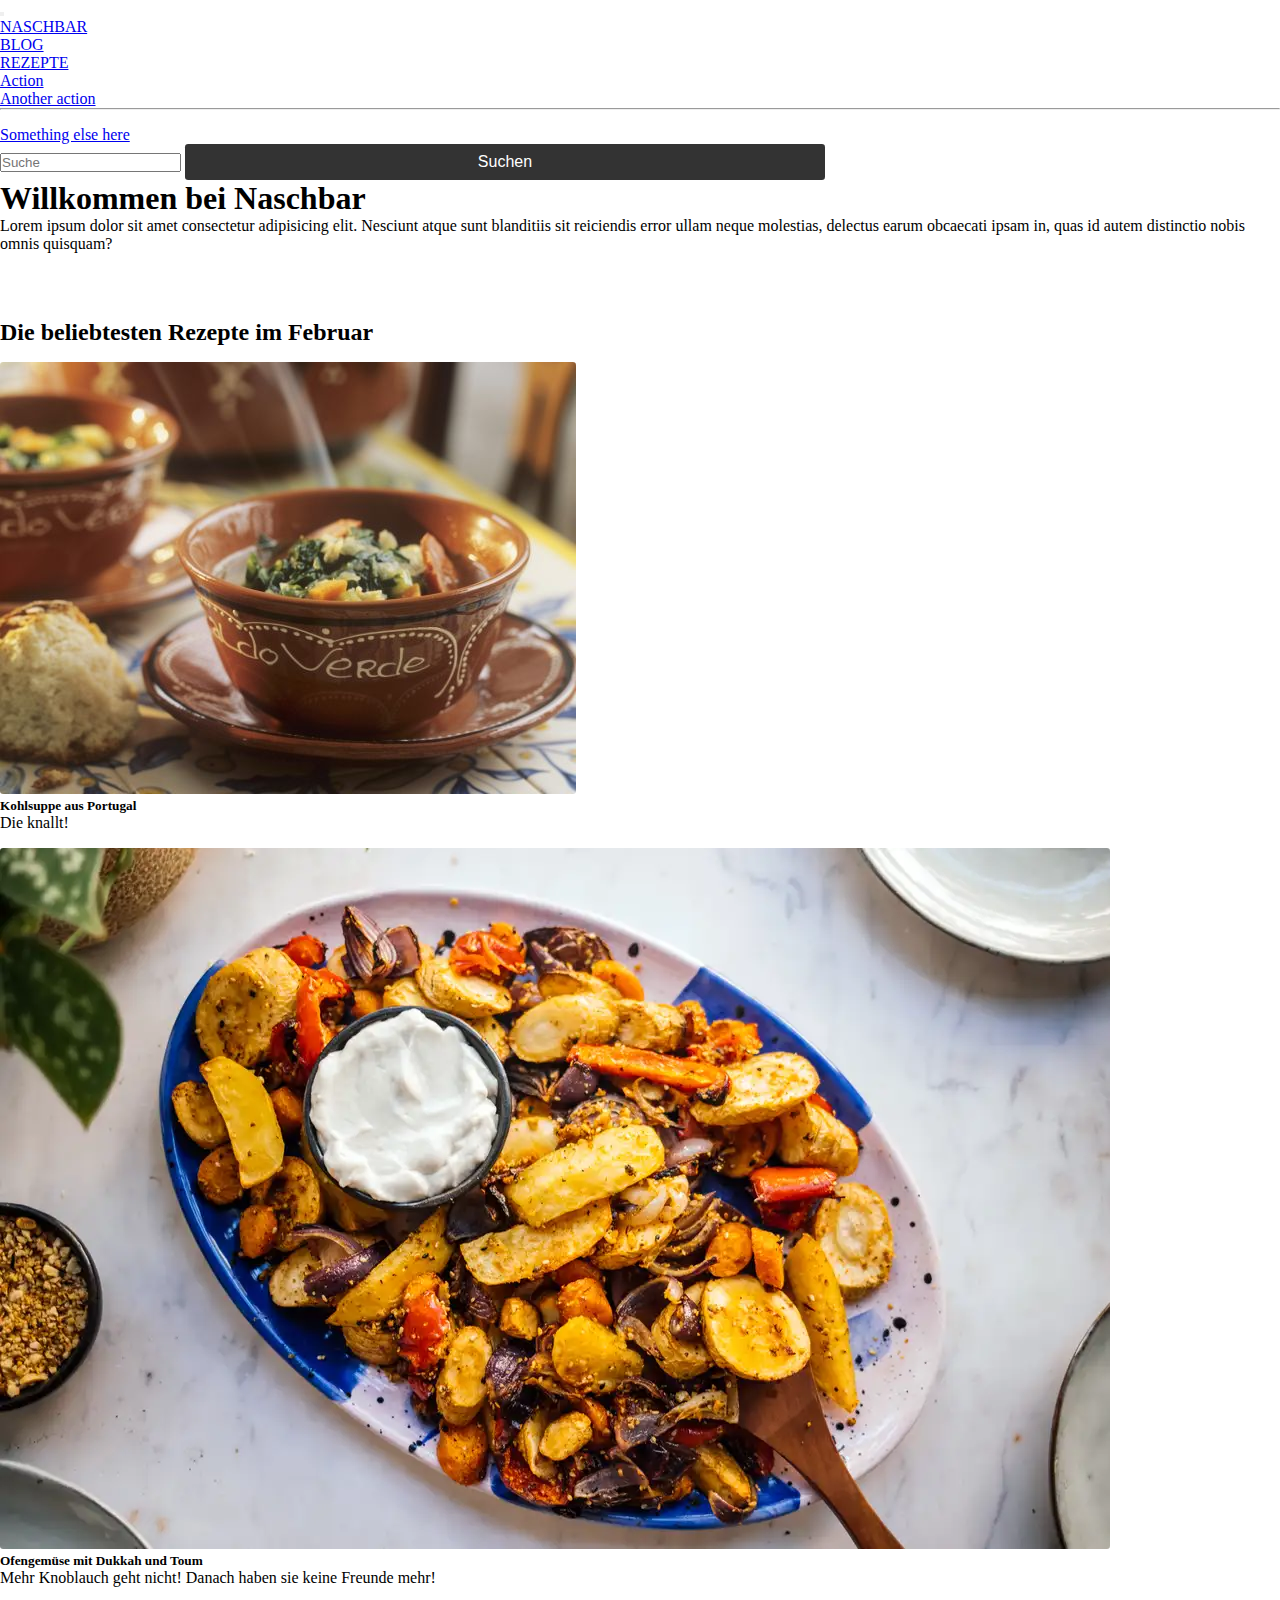
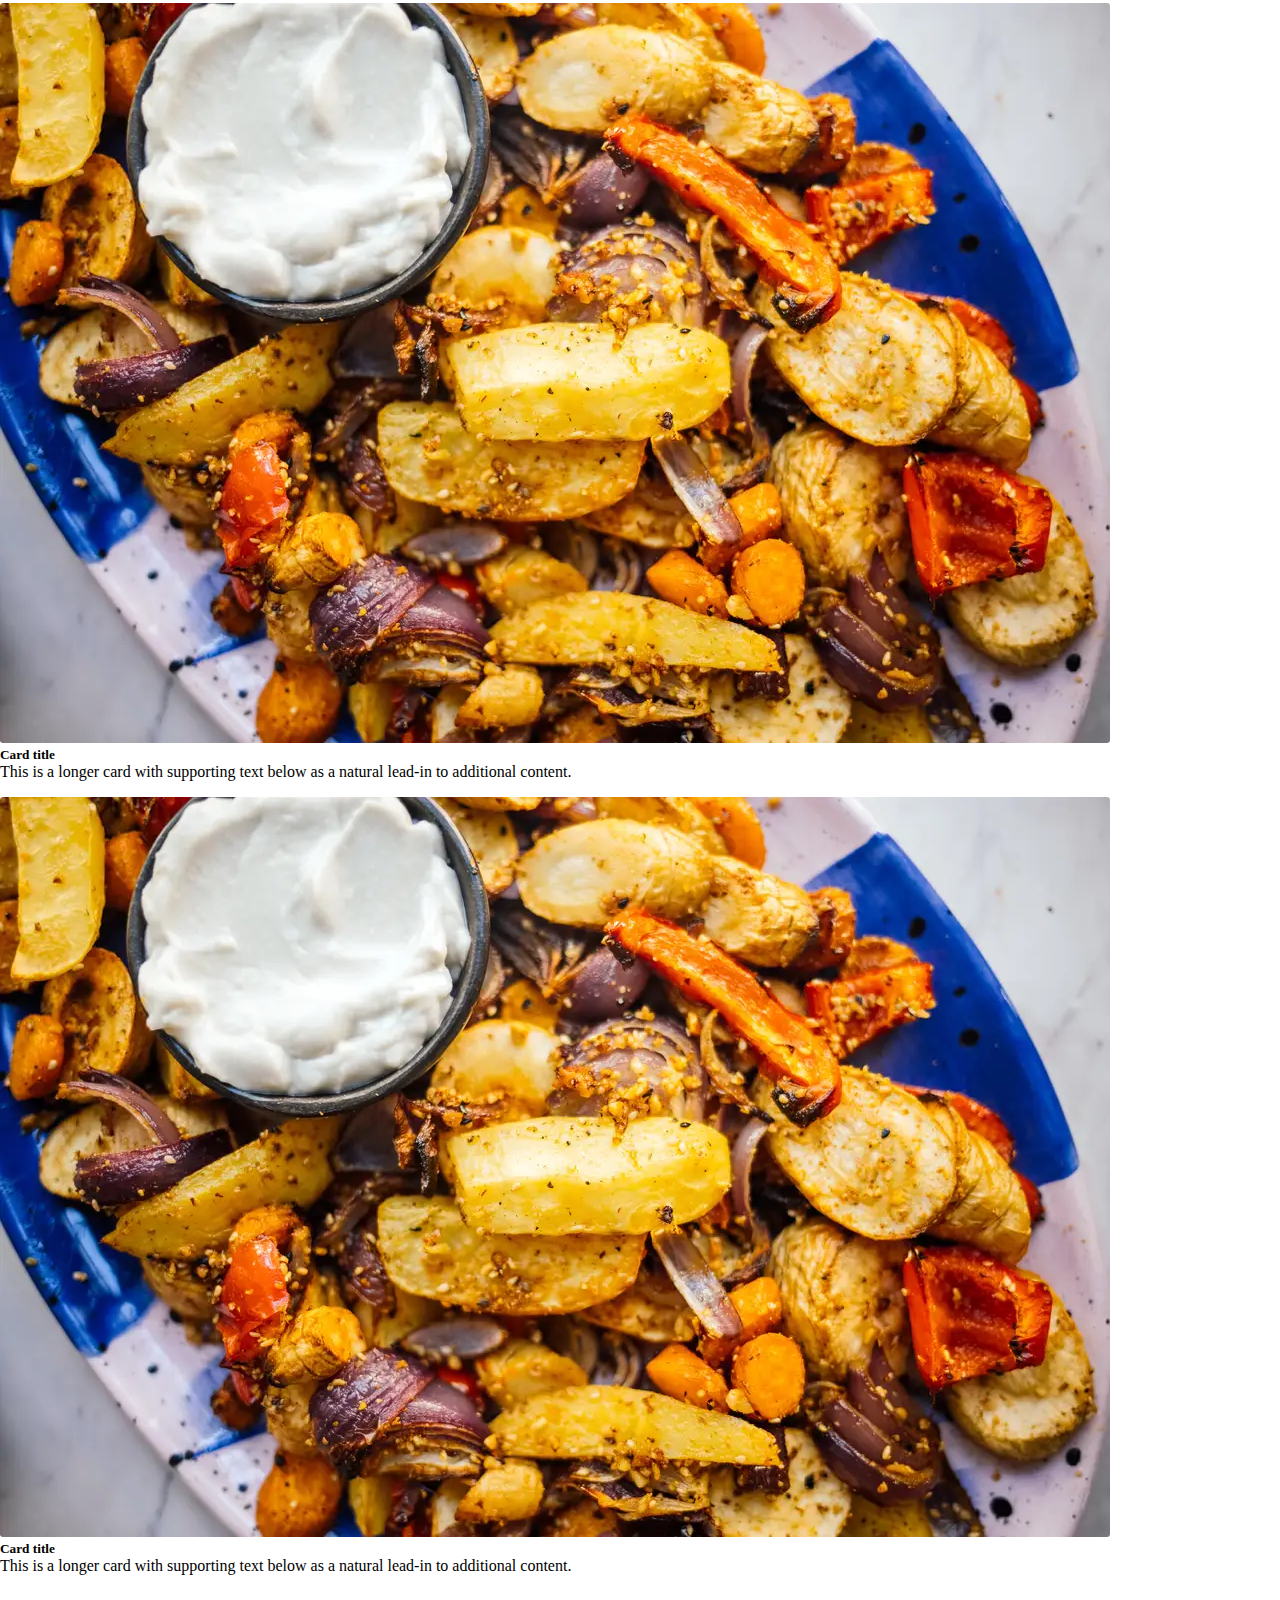
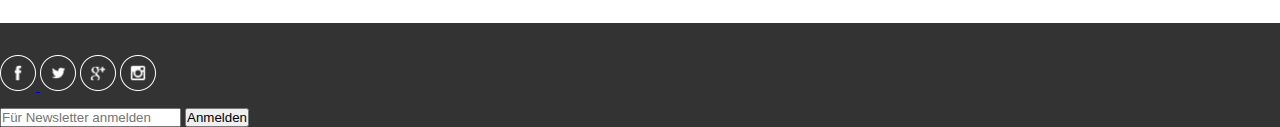
==== commit a3a31aa0: "Alerts implemented" ====
--- a/index.html
+++ b/index.html
@@ -5,247 +5,171 @@
     <meta charset="UTF-8">
     <meta http-equiv="X-UA-Compatible" content="IE=edge">
     <meta name="viewport" content="width=device-width, initial-scale=1.0">
+    <link rel="stylesheet" href="style.css">
     <link href="https://cdn.jsdelivr.net/npm/bootstrap@5.3.0-alpha1/dist/css/bootstrap.min.css" rel="stylesheet"
         integrity="sha384-GLhlTQ8iRABdZLl6O3oVMWSktQOp6b7In1Zl3/Jr59b6EGGoI1aFkw7cmDA6j6gD" crossorigin="anonymous">
-    <link rel="stylesheet" href="style.css">
-    <title>Document</title>
+    <title>NASCHBAR</title>
 </head>
 
 <body>
-    <div class="container-fluid"></div>
-    <div class="row">
-        <div class="col-md-8 mx-auto">
-            <header>
-                <!--Navbar-->
-                <nav class="navbar navbar-expand-lg bg-dark" data-bs-theme="dark">
-                    <div class="container-fluid">
-                        <a class="navbar-brand" href="#">Navbar</a>
-                        <button class="navbar-toggler" type="button" data-bs-toggle="collapse"
-                            data-bs-target="#navbarSupportedContent" aria-controls="navbarSupportedContent"
-                            aria-expanded="false" aria-label="Toggle navigation">
-                            <span class="navbar-toggler-icon"></span>
-                        </button>
-                        <div class="collapse navbar-collapse" id="navbarSupportedContent">
-                            <ul class="navbar-nav me-auto mb-2 mb-lg-0">
-                                <li class="nav-item">
-                                    <a class="nav-link active" aria-current="page" href="./index.html">Home</a>
+
+    <div class="container-fluid">
+        <header class="row">
+            <!--Navbar-->
+            <nav class="navbar navbar-expand-lg col-md-12 col-lg-8 mx-auto">
+                <a class="navbar-brand" href="#"><lottie-player
+                        src="https://assets5.lottiefiles.com/packages/lf20_ygOY09e7vS.json" background="transparent"
+                        speed="1" style="width: 120px; height: 120px;" loop autoplay></lottie-player></a>
+                <button class="navbar-toggler" type="button" data-bs-toggle="collapse"
+                    data-bs-target="#navbarSupportedContent" aria-controls="navbarSupportedContent"
+                    aria-expanded="false" aria-label="Toggle navigation">
+                    <span class="navbar-toggler-icon"></span>
+                </button>
+                <div class="collapse navbar-collapse" id="navbarSupportedContent">
+                    <ul class="navbar-nav me-auto mb-2 mb-lg-0">
+                        <li class="nav-item">
+                            <a class="nav-link active" aria-current="page" href="./index.html">NASCHBAR</a>
+                        </li>
+                        <li class="nav-item">
+                            <a class="nav-link" href="#">BLOG</a>
+                        </li>
+                        <li class="nav-item dropdown">
+                            <a class="nav-link dropdown-toggle" href="#" role="button" data-bs-toggle="dropdown"
+                                aria-expanded="false">
+                                REZEPTE
+                            </a>
+                            <ul class="dropdown-menu">
+                                <li><a class="dropdown-item" href="#">Action</a></li>
+                                <li><a class="dropdown-item" href="#">Another action</a></li>
+                                <li>
+                                    <hr class="dropdown-divider">
                                 </li>
-                                <li class="nav-item">
-                                    <a class="nav-link" href="#">Link</a>
-                                </li>
-                                <li class="nav-item dropdown">
-                                    <a class="nav-link dropdown-toggle" href="#" role="button" data-bs-toggle="dropdown"
-                                        aria-expanded="false">
-                                        Dropdown
-                                    </a>
-                                    <ul class="dropdown-menu">
-                                        <li><a class="dropdown-item" href="#">Action</a></li>
-                                        <li><a class="dropdown-item" href="#">Another action</a></li>
-                                        <li>
-                                            <hr class="dropdown-divider">
-                                        </li>
-                                        <li><a class="dropdown-item" href="#">Something else here</a></li>
-                                    </ul>
-                                </li>
+                                <li><a class="dropdown-item" href="#">Something else here</a></li>
                             </ul>
-                            <form class="d-flex" role="search">
-                                <input class="form-control me-2" type="search" placeholder="Suche" aria-label="Search">
-                                <button class="btn btn-outline-success" type="submit">Suchen</button>
-                            </form>
+                        </li>
+                    </ul>
+                    <form class="d-flex" role="search">
+                        <input class="form-control me-2" type="search" placeholder="Suche" aria-label="Search">
+                        <button class="btn-search" type="submit" onclick="notImplementedAlert()">Suchen</button>
+                    </form>
+                </div>
+    </div>
+    </nav>
+    </header>
+    <div class="container-fluid">
+        <div class="col-md-12 col-lg-8 mx-auto">
+            <div class="row">
+                <div class="col-sm-12 col-md-12 col-lg-4 head">
+                    <h1>Willkommen bei Naschbar</h1>
+                    <p>
+                        Lorem ipsum dolor sit amet consectetur adipisicing elit. Nesciunt atque sunt blanditiis sit
+                        reiciendis error ullam neque molestias, delectus earum obcaecati ipsam in, quas id autem
+                        distinctio nobis omnis quisquam?
+                    </p>
+                </div>
+                <div class="col-sm-12 col-md-12 col-lg-8">
+                    <img src="https://images.unsplash.com/photo-1455619452474-d2be8b1e70cd?ixlib=rb-4.0.3&ixid=MnwxMjA3fDB8MHxwaG90by1wYWdlfHx8fGVufDB8fHx8&auto=format&fit=crop&w=2970&q=80"
+                        alt="" width="100%">
+                </div>
+            </div>
+        </div>
+    </div>
+    </div>
+    <div class="container-fluid">
+        <div class="col-md-12 col-lg-8 mx-auto card-box">
+            <h2>Die beliebtesten Rezepte im Februar</h2>
+            <div class="row row-cols-1 row-cols-md-2 g-4">
+
+                <div class="col ">
+                    <div class="card h-100">
+                        <img src="img/kohlsuppe-aus-portugal-mit-chorizo-49365.jpg" class="card-img-top" alt="...">
+                        <div class="card-body">
+                            <h5 class="card-title">Kohlsuppe aus Portugal</h5>
+                            <p class="card-text">Die knallt!</p>
                         </div>
                     </div>
-                </nav>
-            </header>
-            <main>
-                <div>
-                    <img src="img/ofengemuese-07.webp" alt="" width="100%">
                 </div>
-                <nav aria-label="breadcrumb">
-                    <ol class="breadcrumb">
-                        <li class="breadcrumb-item"><a href="#">Home</a></li>
-                        <li class="breadcrumb-item"><a href="#">Library</a></li>
-                        <li class="breadcrumb-item active" aria-current="page">Data</li>
-                    </ol>
-                </nav>
-                <div>
-                    <h1>Ofengemüse mit Dukkah und Toum</h1>
-                    <h2>Das beste Rezept mit dem knoblauchigstem Dip der Welt</h2>
-                </div>
-        </div>
-        <div class="row">
-            <div class="col-md-8 mx-auto">
-                <div class="row content">
-                    <div class="col-4">
-                        <button class="btn-rezept" type="button" data-bs-toggle="collapse" data-bs-target="#ofengemuese"
-                            aria-expanded="false" aria-controls="ofengemuese">
-                            Für das Ofengemüse
-                        </button>
-                        <button class="btn-rezept" type="button" data-bs-toggle="collapse" data-bs-target="#toum"
-                            aria-expanded="false" aria-controls="toum">
-                            Für das Toum
-                        </button>
-                        <div class="collapse" id="ofengemuese">
-                            <div class="card card-body">
-                                <table class="table">
-                                    <tbody>
-                                        <tr>
-                                            <td>3 Pastinaken</td>
-                                        </tr>
-                                        <tr>
-                                            <td>3 Kartoffeln</td>
-                                        </tr>
-                                        <tr>
-                                            <td>3 Möhren</td>
-                                        </tr>
-                                        <tr>
-                                            <td>1 kleine Paprikaschote</td>
-                                        </tr>
-                                        <tr>
-                                            <td>2 rote Zwiebeln</td>
-                                        </tr>
-                                        <tr>
-                                            <td>3 EL Dukkah</td>
-                                        </tr>
-                                        <tr>
-                                            <td>Olivenöl</td>
-                                        </tr>
-                                        <tr>
-                                            <td>Salz</td>
-                                        </tr>
-                                        <tr>
-                                            <td>Pfeffer</td>
-                                        </tr>
-                                    </tbody>
-                                </table>
-                            </div>
-                        </div>
-                        <div class="collapse" id="toum">
-                            <div class="card card-body">
-                                <table class="table">
-                                    <tbody>
-                                        <tr>
-                                            <td>6 Knoblauchzehen</td>
-                                        </tr>
-                                        <tr>
-                                            <td>2 TL Meersalz</td>
-                                        </tr>
-                                        <tr>
-                                            <td>ca. 200 ml Pflanzenöl</td>
-                                        </tr>
-                                        <tr>
-                                            <td>4 TL Zitronensaft</td>
-                                        </tr>
-                                        <tr>
-                                            <td>4 TL Eiswasser</td>
-                                        </tr>
-                                    </tbody>
-                                </table>
-                            </div>
-                        </div>
-                        <div class="gallery">
-                            <img src="img/ofengemuese-hoch2.webp" alt="" width="100%">
-                            <img src="img/ofengemuese-hoch1.webp" alt="" width="100%">
+
+                <div class="col ">
+                    <div class="card h-100">
+                        <img src="img/ofengemuese-07.webp" class="card-img-top" alt="...">
+                        <div class="card-body">
+                            <h5 class="card-title">Ofengemüse mit Dukkah und Toum</h5>
+                            <p class="card-text">Mehr Knoblauch geht nicht! Danach haben sie keine Freunde mehr!</p>
                         </div>
                     </div>
-                    <div class="col-8 zubereitung">
-                        <p>Backofen auf 200°C (Umluft) vorheizen. Zuerst das Gemüse vorbereiten. Nach Bedarf
-                            Pastinaken, Kartoffeln und Möhren schälen, die roten Zwiebeln schälen und das Gemüse
-                            klein schneiden: Möhren und Pastinaken halbieren, Kartoffeln, Paprika und Zwiebeln in
-                            mundgerechte Stücke schneiden.</p>
-                        <p>Das geschnittene Gemüse auf einem oder zwei großen Backblechen verteilen – sie sollten
-                            nicht zu nah beieinander liegen, sondern lieber etwas Platz haben. Mit einem guten
-                            Schuss Olivenöl beträufeln und mit Dukkah, Salz und Pfeffer würzen. Die Gewürze
-                            gründlich einreiben.</p>
-                        <p>Das Gemüse bei 200°C ca. 20-30 Minuten im Ofen garen, bis es außen gebräunt ist, aber
-                            noch einen leichten Biss hat.</p>
-                        <p>In der Zwischenzeit den Dip vorbereiten. Die Knoblauchzehen schälen und mit einem Mörser
-                            oder in einem Zerkleinerer zu einer Pasta verarbeiten bzw. zerstoßen und zerreiben.
-                            Anschließend jeweils einzeln Meersalz, 1 EL vom Pflanzenöl, Zitronensaft und Eiswasser
-                            dazugeben und jeder Zutat gut vermengen. Jetzt das restliche Pflanzenöl esslöffelweise
-                            dazugeben und dabei gründlich mit dem Mörser zerstoßen und vermengen, bis eine weiße
-                            Knoblauchpaste entsteht. Wenn ihr einen Zerkleinerer verwendet, solltet ihr an dieser
-                            Stelle das restliche Öl langsam in einem dünnen Strahl dazugeben, bis der Dip
-                            öl-gesättigt ist und ebenfalls eine weiße Knoblauchpaste entstanden ist.</p>
-                        <p>Das Ofengemüse noch warm mit Toum servieren und zusätzlich etwas Dukkah bestreuen.</p>
+
+                </div>
+                <div class="col ">
+                    <div class="card h-100">
+                        <img src="img/ofengemuese-09.webp" class="card-img-top" alt="...">
+                        <div class="card-body">
+                            <h5 class="card-title">Card title</h5>
+                            <p class="card-text">This is a longer card with supporting text below as a natural lead-in
+                                to additional content.</p>
+                        </div>
                     </div>
                 </div>
+
+                <div class="col">
+                    <div class="card h-100">
+                        <img src="img/ofengemuese-09.webp" class="card-img-top" alt="...">
+                        <div class="card-body">
+                            <h5 class="card-title">Card title</h5>
+                            <p class="card-text">This is a longer card with supporting text below as a natural lead-in
+                                to additional content.</p>
+                        </div>
+                    </div>
+                </div>
+
             </div>
-            </main>
-            <div class="row">
-                <div class="col-md-8 mx-auto">
-                    <footer class="bg-dark text-center text-white">
-                        <!-- Grid container -->
-                        <div class="container p-4">
-                            <!-- Section: Social media -->
-                            <section class="mb-4">
-                                <!-- Facebook -->
-                                <a class="btn btn-outline-light btn-floating m-1" href="#!" role="button">
-                                    <img src="./img/facebook.png" class="fab fa-facebook-f"></img>
-                                </a>
-                                <!-- Twitter -->
-                                <a class="btn btn-outline-light btn-floating m-1" href="#!" role="button"><img
-                                        src="./img/twitter.png" class="fab fa-twitter"></img></a>
-                                <!-- Google -->
-                                <a class="btn btn-outline-light btn-floating m-1" href="#!" role="button"><img
-                                        src="./img/gplus.png" class="fab fa-google"></img></a>
-                                <!-- Instagram -->
-                                <a class="btn btn-outline-light btn-floating m-1" href="#!" role="button"><img
-                                        src="./img/instagram.png" class="fab fa-instagram"></img></a>
-                            </section>
-                            <!-- Section: Social media -->
-                            <!-- Section: Form -->
-                            <section class="">
-                                <form action="">
-                                    <!--Grid row-->
-                                    <div class="row d-flex justify-content-center">
-                                        <!--Grid column-->
-                                        <div class="col-auto">
-                                            <p class="pt-2">
-                                                <strong>Für unseren Newsletter anmelden</strong>
-                                            </p>
-                                        </div>
-                                        <!--Grid column-->
-                                        <!--Grid column-->
-                                        <div class="col-md-5 col-12">
-                                            <!-- Email input -->
-                                            <div class="form-outline form-white mb-4">
-                                                <input type="email" id="form5Example21" class="form-control" />
-                                                <label class="form-label" for="form5Example21">Email
-                                                    Addresse</label>
-                                            </div>
-                                        </div>
-                                        <!--Grid column-->
-                                        <!--Grid column-->
-                                        <div class="col-auto">
-                                            <!-- Submit button -->
-                                            <button type="submit" class="btn btn-outline-light mb-4">
-                                                Anmelden
-                                            </button>
-                                        </div>
-                                        <!--Grid column-->
-                                    </div>
-                                    <!--Grid row-->
-                                </form>
-                            </section>
-                            <!-- Section: Form -->
-                            <!-- Section: Text -->
-                            <section class="mb-4">
-                                <p>
-                                    Lorem ipsum dolor sit amet consectetur adipisicing elit. Sunt distinctio earum
-                                    repellat quaerat voluptatibus placeat nam, commodi optio pariatur est quia
-                                    magnam
-                                    eum harum corrupti dicta, aliquam sequi voluptate quas.
-                                </p>
-                            </section>
-                            <!-- Section: Text -->
-                        </div>
-                        <!-- Grid container -->
-                    </footer>
+        </div>
+    </div>
+
+    <div class="container-fluid footer">
+        <div class="row">
+            <footer class="col-sm-12 col-md-12 col-lg-8 mx-auto">
+                <div class="row">
+                    <div class="col-sm-12 col-md-12 col-lg-6">
+                        <!-- Facebook -->
+                        <a class="btn btn-floating m-1" href="#!" role="button">
+                            <img src="./img/facebook.png" class="fab fa-facebook-f"></img>
+                        </a>
+
+                        <!-- Twitter -->
+                        <a class="btn btn-floating m-1" href="#!" role="button"><img src="./img/twitter.png"
+                                class="fab fa-twitter"></img></a>
+
+                        <!-- Google -->
+                        <a class="btn btn-floating m-1" href="#!" role="button"><img src="./img/gplus.png"
+                                class="fab fa-google"></img></a>
+
+                        <!-- Instagram -->
+                        <a class="btn btn-floating m-1" href="#!" role="button"><img src="./img/instagram.png"
+                                class="fab fa-instagram"></img></a>
+
+                    </div>
+                    <div class="col-sm-12 col-md-12 col-lg-6">
+                        <form action="">
+                            <div class="form-outline form-white">
+                                <input type="email" id="form5Example21" class="form-control"
+                                    placeholder="Für Newsletter anmelden" />
+                                <button type="submit" class="btn btn-outline-light mb-4"
+                                    onclick="notImplementedAlert()">Anmelden</button>
+                            </div>
+                        </form>
+                    </div>
                 </div>
-            </div>
-            <script src="https://cdn.jsdelivr.net/npm/bootstrap@5.3.0-alpha1/dist/js/bootstrap.bundle.min.js"
-                integrity="sha384-w76AqPfDkMBDXo30jS1Sgez6pr3x5MlQ1ZAGC+nuZB+EYdgRZgiwxhTBTkF7CXvN"
-                crossorigin="anonymous"></script>
+
+            </footer>
+        </div>
+    </div>
+
+    <script src="https://cdn.jsdelivr.net/npm/bootstrap@5.3.0-alpha1/dist/js/bootstrap.bundle.min.js"
+        integrity="sha384-w76AqPfDkMBDXo30jS1Sgez6pr3x5MlQ1ZAGC+nuZB+EYdgRZgiwxhTBTkF7CXvN"
+        crossorigin="anonymous"></script>
+    <script src="https://unpkg.com/@lottiefiles/lottie-player@latest/dist/lottie-player.js"></script>
+    <script src="./action.js"></script>
 </body>
 
 </html>--- a/style.css
+++ b/style.css
@@ -1,22 +1,22 @@
 * {
     margin: 0;
     padding: 0;
-}
-
-.navbar-toggler-icon {
-    background-image: url("data:image/svg+xml,%3csvg xmlns='http://www.w3.org/2000/svg' viewBox='0 0 30 30'%3e%3cpath stroke='rgba%28233, 237, 241, 0.75%29' stroke-linecap='round' stroke-miterlimit='10' stroke-width='2' d='M4 7h22M4 15h22M4 23h22'/%3e%3c/svg%3e");
-}
-
-.navbar-toggler {
-    border: 2px solid var(--bs-navbar-toggler-border-color);
 }
 
 img {
     border-radius: 0.2em;
 }
 
-.container {
-    max-width: 1280px;
+.head {
+    display: flex;
+    flex-direction: column;
+    justify-content: center;
+}
+
+.content_head {
+    display: flex;
+    flex-direction: column;
+    justify-content: center;
 }
 
 .breadcrumb {
@@ -28,8 +28,21 @@
     color: #333;
 }
 
+.breadcrumb-item {
+    font-size: 0.7em;
+}
+
+
+.breadcrumb-item .active {
+    font-size: 0.7em;
+}
+
 .content {
     padding-top: 2em;
+}
+
+.zutaten {
+    margin-top: 1em;
 }
 
 .btn-rezept {
@@ -40,22 +53,39 @@
     padding: 0.5em;
 }
 
-.card {
-    margin-top: 1em;
+.btn-search {
+    background-color: #333;
+    color: white;
+    border: none;
+    border-radius: 0.2em;
+    padding:0.375rem 0.75rem;
+    width: 50%;
+    font-size: 1rem;
+    font-weight: 400;
+    line-height: 1.5;
 }
 
-.gallery {
-    padding-top: 2em;
+.card {
+    margin-top:1em;
 }
 
-.gallery img {
-    padding-top: 0.5em
+.card-box h2 {
+    margin-top: 2em;
 }
 
 .zubereitung p {
     background-color: #99B1BF;
     color: white;
     padding: 2em;
-    margin-bottom: 2em;
     border-radius: 0.2em;
+}
+
+.footer {
+    margin-top: 3em;
+    padding-top: 2em;
+    background-color: #333;
+}
+
+.footer form  button {
+    margin-top: 1em;
 }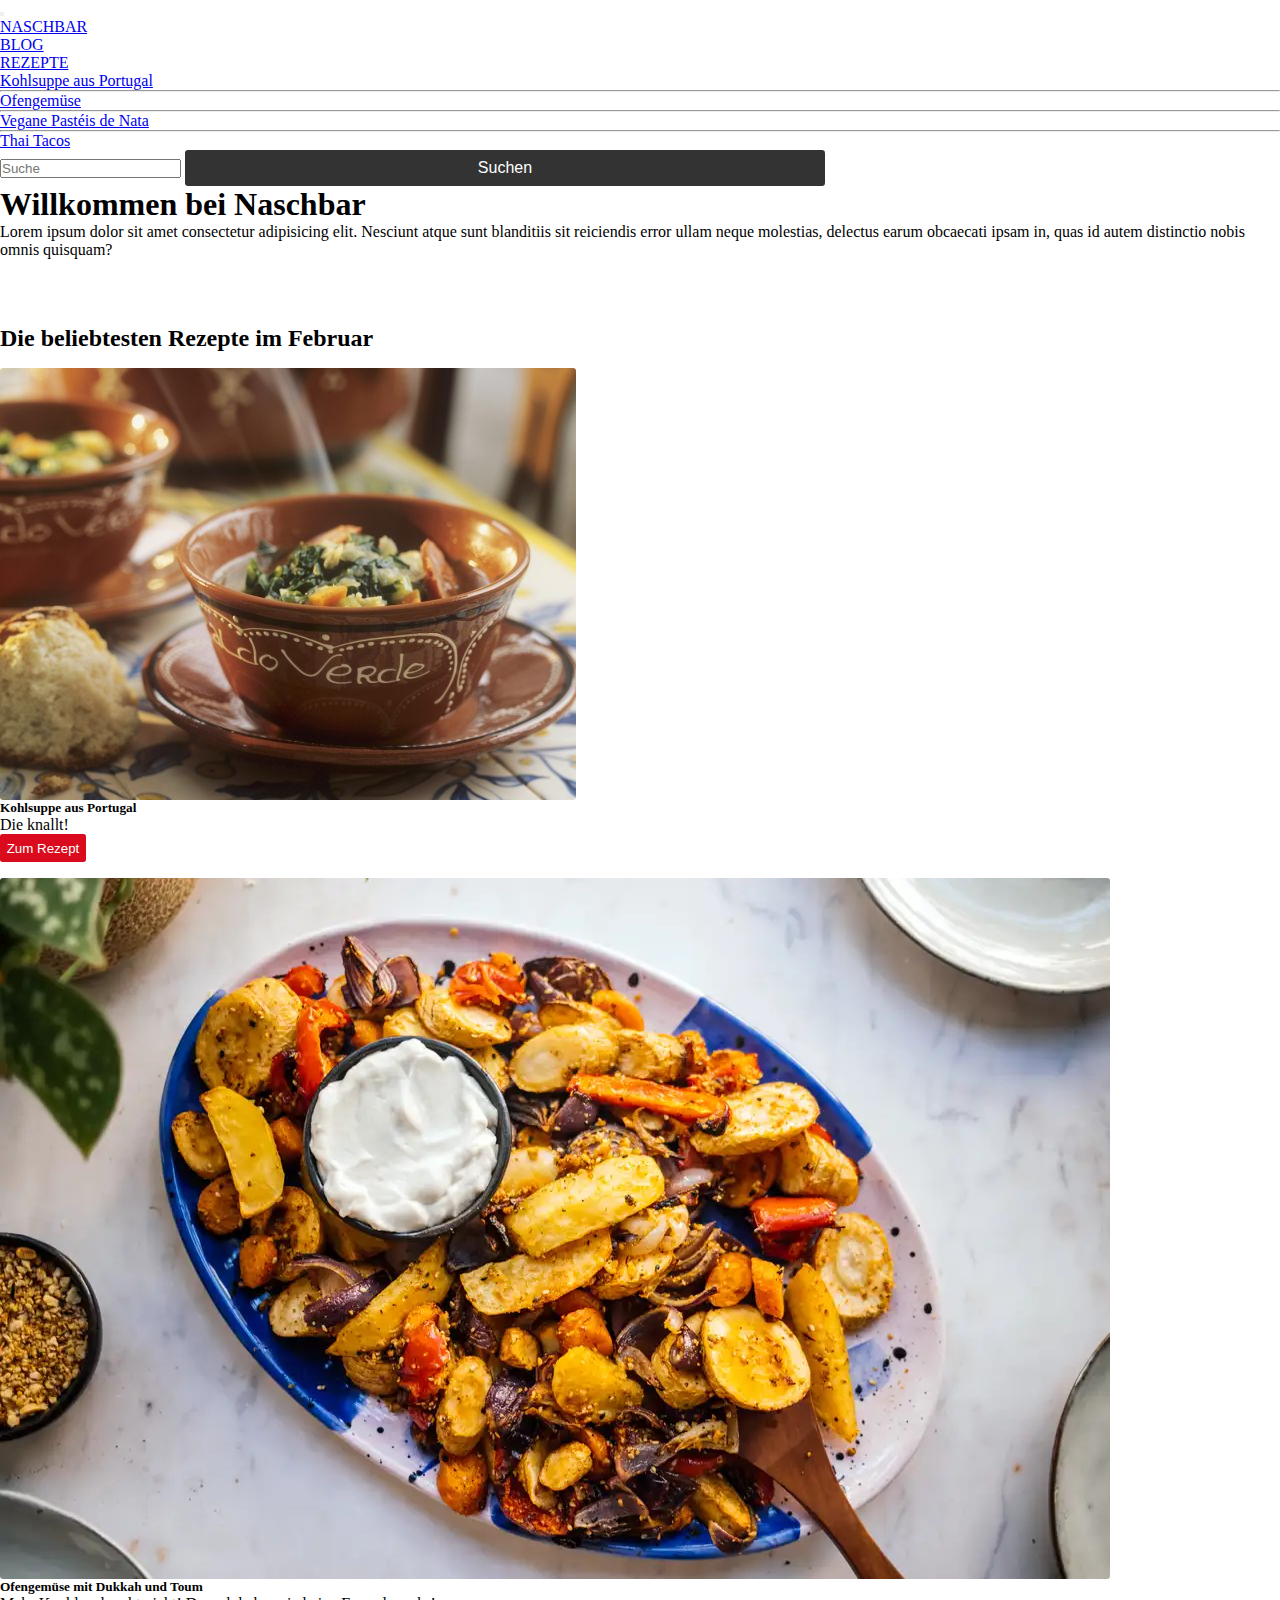
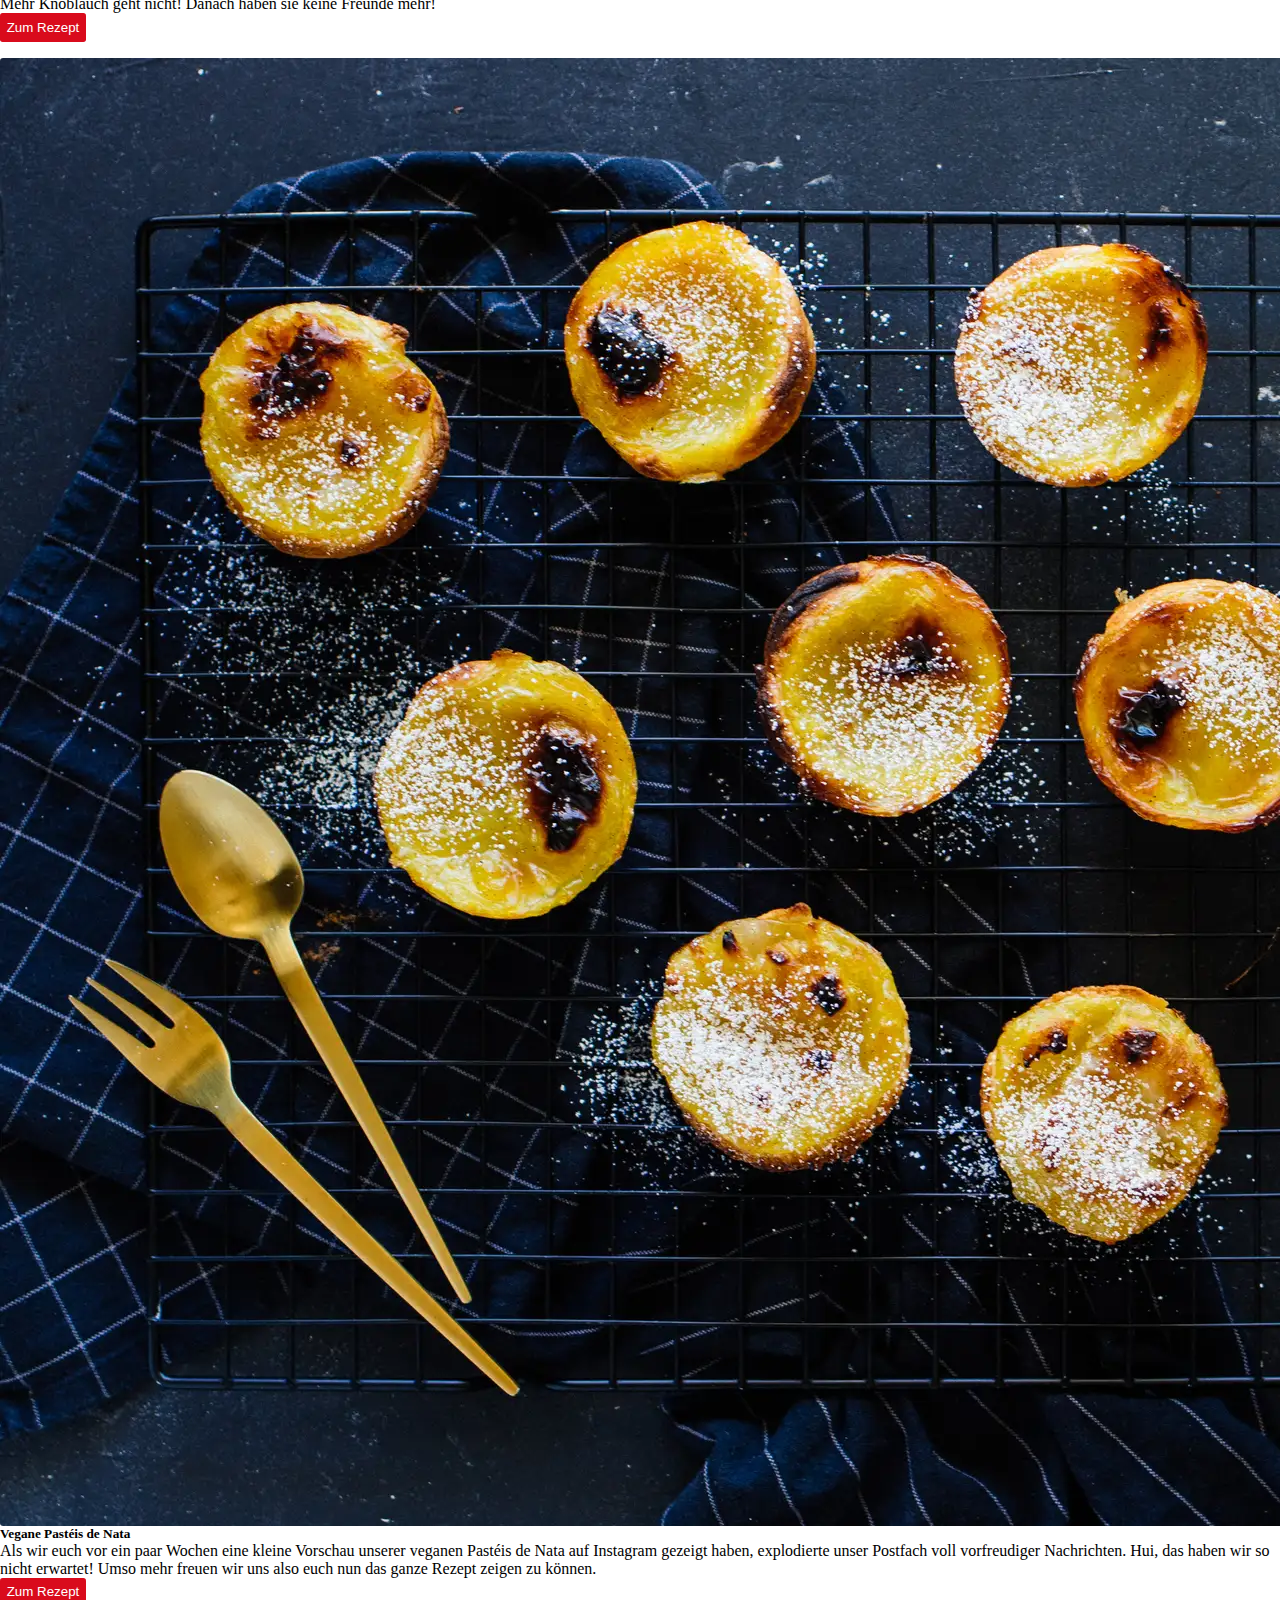
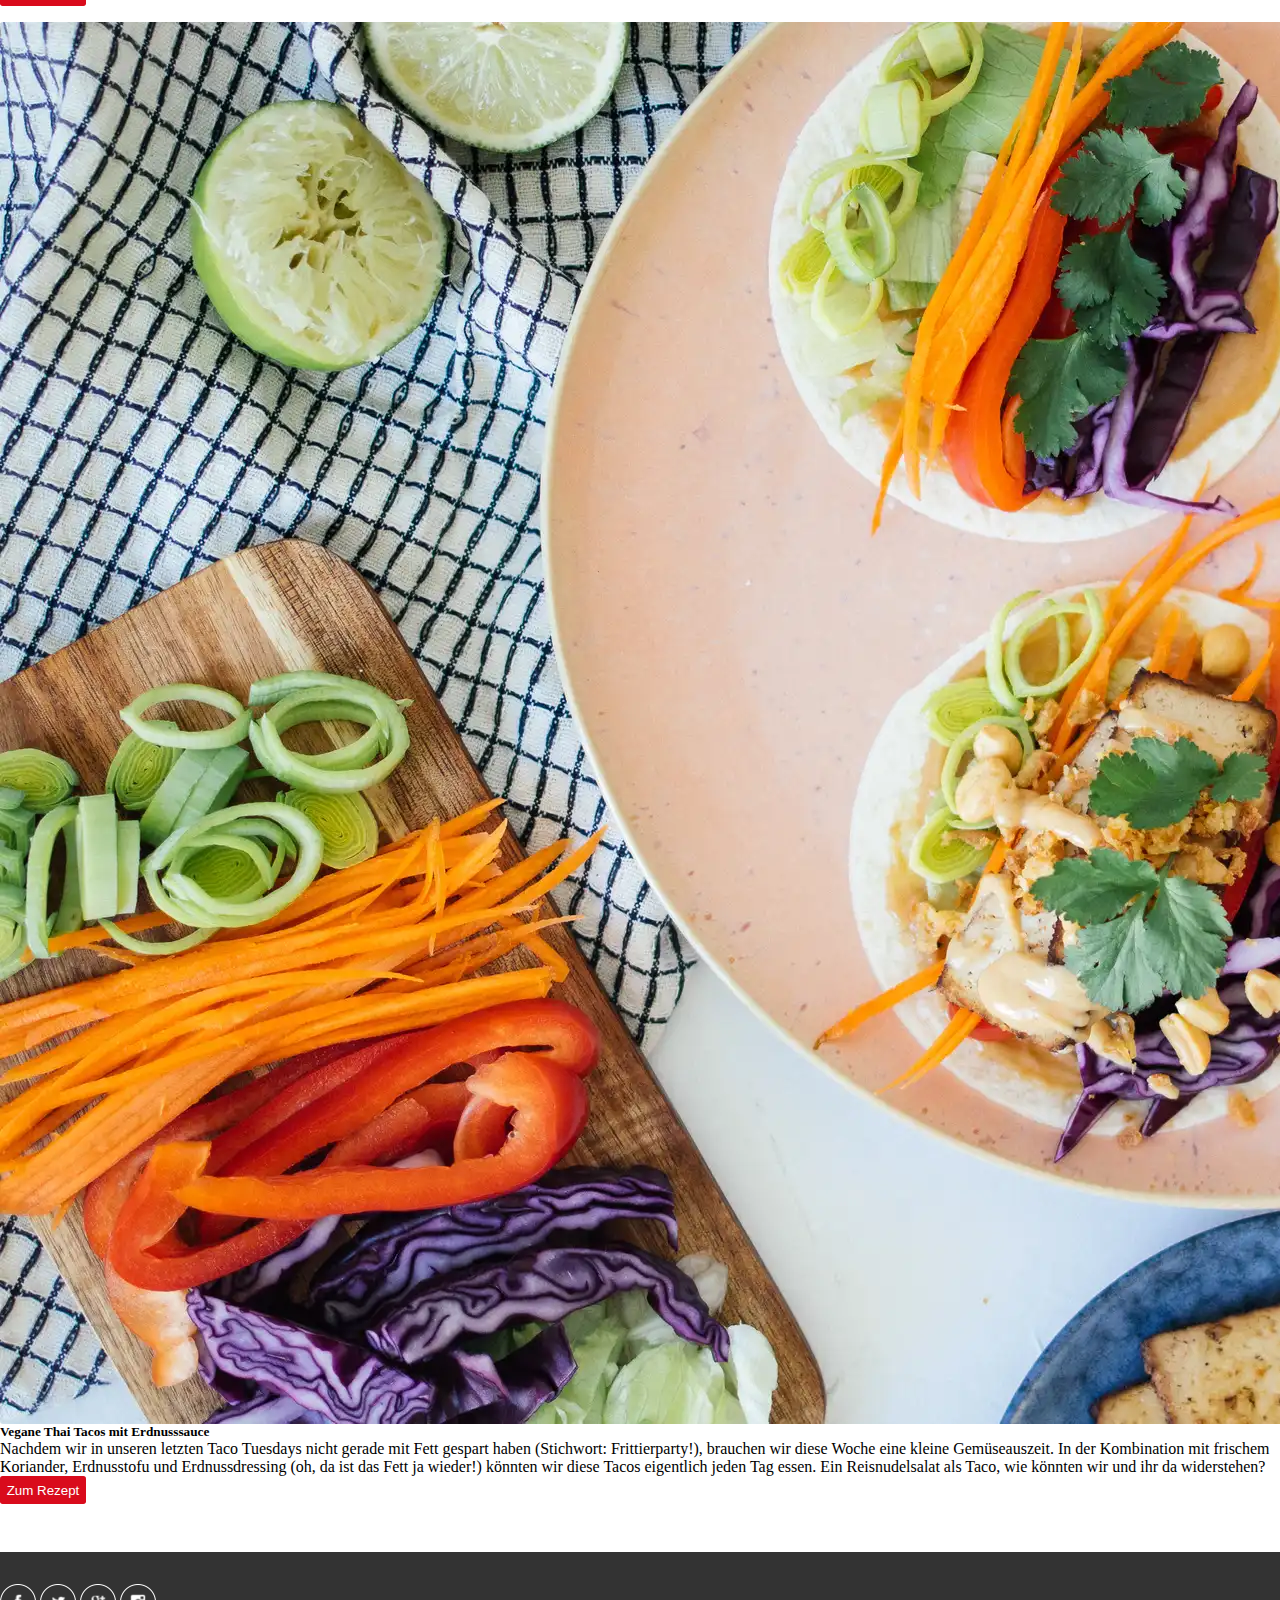
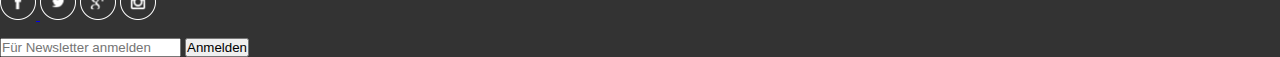
==== commit c535c9e3: "final" ====
--- a/index.html
+++ b/index.html
@@ -1,25 +1,20 @@
 <!DOCTYPE html>
 <html lang="en">
-
 <head>
     <meta charset="UTF-8">
     <meta http-equiv="X-UA-Compatible" content="IE=edge">
     <meta name="viewport" content="width=device-width, initial-scale=1.0">
     <link rel="stylesheet" href="style.css">
-    <link href="https://cdn.jsdelivr.net/npm/bootstrap@5.3.0-alpha1/dist/css/bootstrap.min.css" rel="stylesheet"
-        integrity="sha384-GLhlTQ8iRABdZLl6O3oVMWSktQOp6b7In1Zl3/Jr59b6EGGoI1aFkw7cmDA6j6gD" crossorigin="anonymous">
-    <title>NASCHBAR</title>
+    <link href="https://cdn.jsdelivr.net/npm/bootstrap@5.3.0-alpha1/dist/css/bootstrap.min.css" rel="stylesheet" integrity="sha384-GLhlTQ8iRABdZLl6O3oVMWSktQOp6b7In1Zl3/Jr59b6EGGoI1aFkw7cmDA6j6gD" crossorigin="anonymous">
+    <title>Document</title>
 </head>
-
 <body>
 
     <div class="container-fluid">
         <header class="row">
-            <!--Navbar-->
-            <nav class="navbar navbar-expand-lg col-md-12 col-lg-8 mx-auto">
-                <a class="navbar-brand" href="#"><lottie-player
-                        src="https://assets5.lottiefiles.com/packages/lf20_ygOY09e7vS.json" background="transparent"
-                        speed="1" style="width: 120px; height: 120px;" loop autoplay></lottie-player></a>
+        <!--Navbar-->
+        <nav class="navbar navbar-expand-lg col-md-12 col-lg-8 mx-auto">
+                <a class="navbar-brand" href="#"><lottie-player src="https://assets5.lottiefiles.com/packages/lf20_ygOY09e7vS.json" background="transparent"  speed="1"  style="width: 120px; height: 120px;" loop autoplay></lottie-player></a>
                 <button class="navbar-toggler" type="button" data-bs-toggle="collapse"
                     data-bs-target="#navbarSupportedContent" aria-controls="navbarSupportedContent"
                     aria-expanded="false" aria-label="Toggle navigation">
@@ -28,7 +23,7 @@
                 <div class="collapse navbar-collapse" id="navbarSupportedContent">
                     <ul class="navbar-nav me-auto mb-2 mb-lg-0">
                         <li class="nav-item">
-                            <a class="nav-link active" aria-current="page" href="./index.html">NASCHBAR</a>
+                            <a class="nav-link active" aria-current="page" href="index.html">NASCHBAR</a>
                         </li>
                         <li class="nav-item">
                             <a class="nav-link" href="#">BLOG</a>
@@ -39,12 +34,13 @@
                                 REZEPTE
                             </a>
                             <ul class="dropdown-menu">
-                                <li><a class="dropdown-item" href="#">Action</a></li>
-                                <li><a class="dropdown-item" href="#">Another action</a></li>
-                                <li>
+                                <li><a class="dropdown-item" href="kohlsuppe.html">Kohlsuppe aus Portugal</a></li>
+                                <hr class="dropdown-divider">
+                                <li><a class="dropdown-item" href="ofengemuese.html">Ofengemüse</a></li>
                                     <hr class="dropdown-divider">
-                                </li>
-                                <li><a class="dropdown-item" href="#">Something else here</a></li>
+                                <li><a class="dropdown-item" href="pasteis.html">Vegane Pastéis de Nata</a></li>
+                                <hr class="dropdown-divider">
+                                <li><a class="dropdown-item" href="thai_tacos.html">Thai Tacos</a></li>
                             </ul>
                         </li>
                     </ul>
@@ -53,123 +49,143 @@
                         <button class="btn-search" type="submit" onclick="notImplementedAlert()">Suchen</button>
                     </form>
                 </div>
-    </div>
-    </nav>
-    </header>
+            </div>
+        </nav>
+    </header> 
     <div class="container-fluid">
         <div class="col-md-12 col-lg-8 mx-auto">
             <div class="row">
                 <div class="col-sm-12 col-md-12 col-lg-4 head">
                     <h1>Willkommen bei Naschbar</h1>
                     <p>
-                        Lorem ipsum dolor sit amet consectetur adipisicing elit. Nesciunt atque sunt blanditiis sit
-                        reiciendis error ullam neque molestias, delectus earum obcaecati ipsam in, quas id autem
-                        distinctio nobis omnis quisquam?
+                        Lorem ipsum dolor sit amet consectetur adipisicing elit. Nesciunt atque sunt blanditiis sit reiciendis error ullam neque molestias, delectus earum obcaecati ipsam in, quas id autem distinctio nobis omnis quisquam?
                     </p>
                 </div>
-                <div class="col-sm-12 col-md-12 col-lg-8">
-                    <img src="https://images.unsplash.com/photo-1455619452474-d2be8b1e70cd?ixlib=rb-4.0.3&ixid=MnwxMjA3fDB8MHxwaG90by1wYWdlfHx8fGVufDB8fHx8&auto=format&fit=crop&w=2970&q=80"
-                        alt="" width="100%">
+                <div class="col-sm-12 col-md-12 col-lg-8">  
+                    <img src="https://images.unsplash.com/photo-1455619452474-d2be8b1e70cd?ixlib=rb-4.0.3&ixid=MnwxMjA3fDB8MHxwaG90by1wYWdlfHx8fGVufDB8fHx8&auto=format&fit=crop&w=2970&q=80" alt="" width="100%">
+                </div>
                 </div>
             </div>
         </div>
     </div>
-    </div>
+
     <div class="container-fluid">
         <div class="col-md-12 col-lg-8 mx-auto card-box">
             <h2>Die beliebtesten Rezepte im Februar</h2>
             <div class="row row-cols-1 row-cols-md-2 g-4">
+                    
+                    <div class="col ">
+                    <div class="card h-100">
+                        
+                        <div class="hovereffect">
+                            <img src="img/kohlsuppe-aus-portugal-mit-chorizo-49365.jpg" class="card-img-top img-responsive" alt="...">
+                            <div class="overlay" style="background-color: rgba(51, 51, 51, 0.5);">
+                                <a class="info" href="kohlsuppe.html">Kohlsuppe</a>
+                            </div>                        
+                        </div>
 
-                <div class="col ">
-                    <div class="card h-100">
-                        <img src="img/kohlsuppe-aus-portugal-mit-chorizo-49365.jpg" class="card-img-top" alt="...">
                         <div class="card-body">
                             <h5 class="card-title">Kohlsuppe aus Portugal</h5>
                             <p class="card-text">Die knallt!</p>
+                            <button class="btn-rezept" onclick="window.location.href = 'kohlsuppe.html';">Zum Rezept</button>
                         </div>
-                    </div>
-                </div>
-
-                <div class="col ">
-                    <div class="card h-100">
-                        <img src="img/ofengemuese-07.webp" class="card-img-top" alt="...">
-                        <div class="card-body">
-                            <h5 class="card-title">Ofengemüse mit Dukkah und Toum</h5>
-                            <p class="card-text">Mehr Knoblauch geht nicht! Danach haben sie keine Freunde mehr!</p>
                         </div>
                     </div>
 
-                </div>
-                <div class="col ">
-                    <div class="card h-100">
-                        <img src="img/ofengemuese-09.webp" class="card-img-top" alt="...">
-                        <div class="card-body">
-                            <h5 class="card-title">Card title</h5>
-                            <p class="card-text">This is a longer card with supporting text below as a natural lead-in
-                                to additional content.</p>
+                    <div class="col ">
+                        <div class="card h-100">
+                            
+                            <div class="hovereffect">
+                                <img src="img/ofengemuese-07.webp" class="card-img-top img-responsive" alt="...">
+                                <div class="overlay" style="background-color: rgba(51, 51, 51, 0.5);">
+                                    <a class="info" href="ofengemuese.html">Ofengemüse</a>
+                                </div>     
+                            </div>
+
+                            <div class="card-body">
+                            <h5 class="card-title">Ofengemüse mit Dukkah und Toum</h5>
+                            <p class="card-text">Mehr Knoblauch geht nicht! Danach haben sie keine Freunde mehr!</p>
+                            <button class="btn-rezept" onclick="window.location.href = 'ofengemuese.html';">Zum Rezept</button>
                         </div>
                     </div>
-                </div>
 
-                <div class="col">
-                    <div class="card h-100">
-                        <img src="img/ofengemuese-09.webp" class="card-img-top" alt="...">
+                    </div>
+                    <div class="col ">
+                        <div class="card h-100">
+                            <div class="hovereffect">
+                                <img src="img/IMG_4920.webp" class="card-img-top" alt="...">
+                                <div class="overlay" style="background-color: rgba(51, 51, 51, 0.5);">
+                                    <a class="info" href="pasteis.html">Pastéis de Nata</a>
+                                </div>     
+                            </div>
+
                         <div class="card-body">
-                            <h5 class="card-title">Card title</h5>
-                            <p class="card-text">This is a longer card with supporting text below as a natural lead-in
-                                to additional content.</p>
+                            <h5 class="card-title">Vegane Pastéis de Nata</h5>
+                            <p class="card-text">Als wir euch vor ein paar Wochen eine kleine Vorschau unserer veganen Pastéis de Nata auf Instagram gezeigt haben, explodierte unser Postfach voll vorfreudiger Nachrichten. Hui, das haben wir so nicht erwartet! Umso mehr freuen wir uns also euch nun das ganze Rezept zeigen zu können.</p>
+                            <button class="btn-rezept" onclick="window.location.href = 'pasteis.html';">Zum Rezept</button>
+                        </div>
                         </div>
                     </div>
-                </div>
+
+                    <div class="col">
+                        <div class="card h-100">
+                            <div class="hovereffect">
+                                <img src="img/R56+Vegane+Thai+Tacos11.webp" class="card-img-top" alt="...">
+                                <div class="overlay" style="background-color: rgba(51, 51, 51, 0.5);">
+                                    <a class="info" href="thai_tacos.html">Thai Tacos</a>
+                                </div>    
+                            </div>
+                        <div class="card-body">
+                            <h5 class="card-title">Vegane Thai Tacos mit Erdnusssauce</h5>
+                            <p class="card-text">Nachdem wir in unseren letzten Taco Tuesdays nicht gerade mit Fett gespart haben (Stichwort: Frittierparty!), brauchen wir diese Woche eine kleine Gemüseauszeit. In der Kombination mit frischem Koriander, Erdnusstofu und Erdnussdressing (oh, da ist das Fett ja wieder!) könnten wir diese Tacos eigentlich jeden Tag essen. Ein Reisnudelsalat als Taco, wie könnten wir und ihr da widerstehen?</p>
+                            <button class="btn-rezept" onclick="window.location.href = 'thai_tacos.html';">Zum Rezept</button>
+                        </div>
+                        </div>
+                    </div>
 
             </div>
         </div>
     </div>
 
     <div class="container-fluid footer">
-        <div class="row">
+        <div class="row">    
             <footer class="col-sm-12 col-md-12 col-lg-8 mx-auto">
-                <div class="row">
+                <div class="row"> 
                     <div class="col-sm-12 col-md-12 col-lg-6">
                         <!-- Facebook -->
                         <a class="btn btn-floating m-1" href="#!" role="button">
                             <img src="./img/facebook.png" class="fab fa-facebook-f"></img>
                         </a>
-
+        
                         <!-- Twitter -->
-                        <a class="btn btn-floating m-1" href="#!" role="button"><img src="./img/twitter.png"
-                                class="fab fa-twitter"></img></a>
-
+                        <a class="btn btn-floating m-1" href="#!" role="button"><img
+                                src="./img/twitter.png" class="fab fa-twitter"></img></a>
+        
                         <!-- Google -->
                         <a class="btn btn-floating m-1" href="#!" role="button"><img src="./img/gplus.png"
                                 class="fab fa-google"></img></a>
-
+        
                         <!-- Instagram -->
-                        <a class="btn btn-floating m-1" href="#!" role="button"><img src="./img/instagram.png"
-                                class="fab fa-instagram"></img></a>
-
+                        <a class="btn btn-floating m-1" href="#!" role="button"><img
+                                src="./img/instagram.png" class="fab fa-instagram"></img></a>
+                        
                     </div>
                     <div class="col-sm-12 col-md-12 col-lg-6">
                         <form action="">
-                            <div class="form-outline form-white">
-                                <input type="email" id="form5Example21" class="form-control"
-                                    placeholder="Für Newsletter anmelden" />
-                                <button type="submit" class="btn btn-outline-light mb-4"
-                                    onclick="notImplementedAlert()">Anmelden</button>
-                            </div>
+                                    <div class="form-outline form-white">
+                                        <input type="email" id="form5Example21" class="form-control" placeholder="Für Newsletter anmelden" />
+                                        <button type="submit" class="btn btn-outline-light mb-4">Anmelden</button>
+                                    </div>
                         </form>
                     </div>
                 </div>
-
+                
             </footer>
         </div>
     </div>
 
-    <script src="https://cdn.jsdelivr.net/npm/bootstrap@5.3.0-alpha1/dist/js/bootstrap.bundle.min.js"
-        integrity="sha384-w76AqPfDkMBDXo30jS1Sgez6pr3x5MlQ1ZAGC+nuZB+EYdgRZgiwxhTBTkF7CXvN"
-        crossorigin="anonymous"></script>
-    <script src="https://unpkg.com/@lottiefiles/lottie-player@latest/dist/lottie-player.js"></script>
-    <script src="./action.js"></script>
+<script src="https://cdn.jsdelivr.net/npm/bootstrap@5.3.0-alpha1/dist/js/bootstrap.bundle.min.js" integrity="sha384-w76AqPfDkMBDXo30jS1Sgez6pr3x5MlQ1ZAGC+nuZB+EYdgRZgiwxhTBTkF7CXvN" crossorigin="anonymous"></script>
+<script src="https://unpkg.com/@lottiefiles/lottie-player@latest/dist/lottie-player.js"></script>
+<script src="action.js"></script>
 </body>
-
 </html>--- a/style.css
+++ b/style.css
@@ -88,4 +88,76 @@
 
 .footer form  button {
     margin-top: 1em;
-}+}
+
+
+
+
+.hovereffect {
+    width:100%;
+    height:100%;
+    float:left;
+    overflow:hidden;
+    position:relative;
+    text-align:center;
+    cursor:default;
+    }
+    
+    .hovereffect .overlay {
+    width:100%;
+    height:100%;
+    position:absolute;
+    overflow:hidden;
+    top:0;
+    left:0;
+    opacity:0;
+    background-color:rgba(0,0,0,0.5);
+    -webkit-transition:all .4s ease-in-out;
+    transition:all .4s ease-in-out
+    }
+    
+    .hovereffect img {
+    display:block;
+    position:relative;
+    -webkit-transition:all .4s linear;
+    transition:all .4s linear;
+    }
+    
+    .hovereffect a.info {
+    text-decoration:none;
+    display:inline-block;
+    text-transform:uppercase;
+    color:#fff;
+    border: 2px solid white;
+    background-color:transparent;
+    opacity:0;
+    filter:alpha(opacity=0);
+    -webkit-transition:all .2s ease-in-out;
+    transition:all .2s ease-in-out;
+    margin:50% 0 0;
+    padding:7px 14px;
+    }
+    
+    .hovereffect:hover img {
+    -ms-transform:scale(1.2);
+    -webkit-transform:scale(1.2);
+    transform:scale(1.2);
+    }
+    
+    .hovereffect:hover .overlay {
+    opacity:1;
+    filter:alpha(opacity=100);
+    }
+    
+    .hovereffect:hover h2,.hovereffect:hover a.info {
+    opacity:1;
+    filter:alpha(opacity=100);
+    -ms-transform:translatey(0);
+    -webkit-transform:translatey(0);
+    transform:translatey(0);
+    }
+    
+    .hovereffect:hover a.info {
+    -webkit-transition-delay:.2s;
+    transition-delay:.2s;
+    }